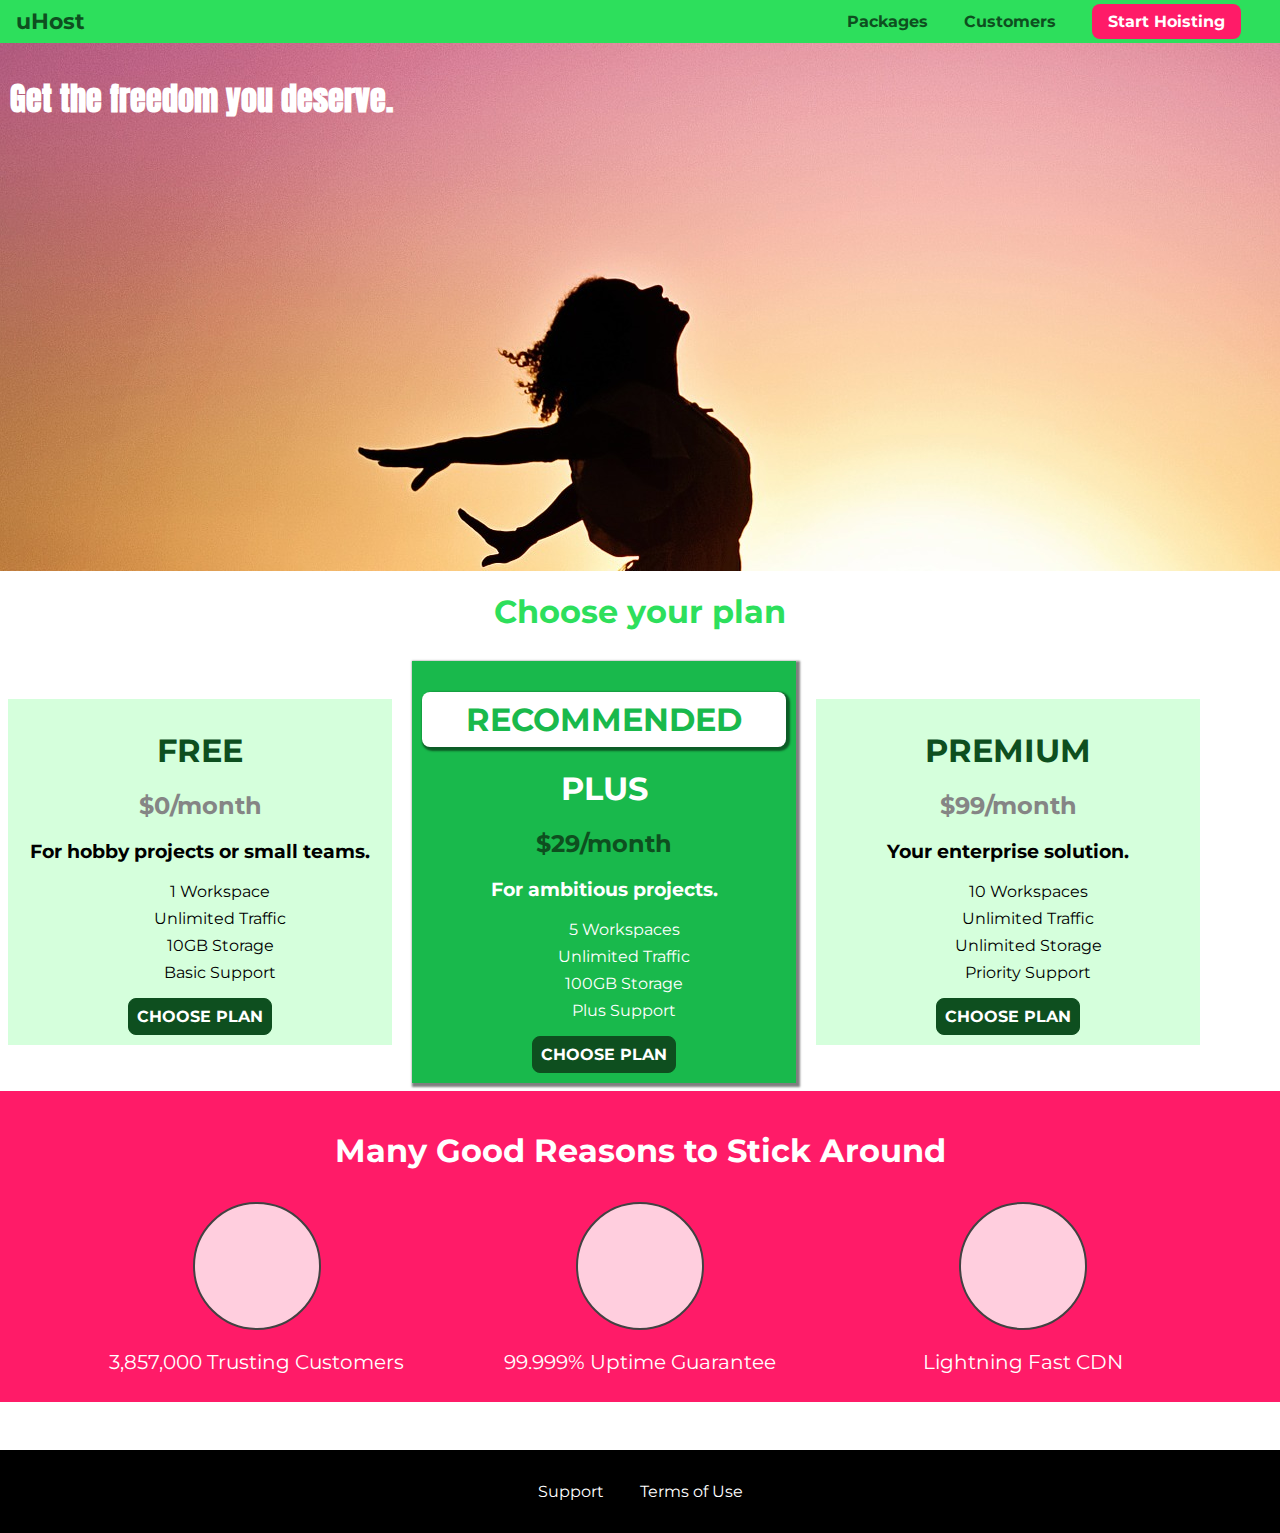
==== CSS/Course-Project/index.html @ 731f85cf "Added footer section to the course project" ====
<!DOCTYPE html>
<html lang="en">

<head>
    <meta charset="UTF-8">
    <meta http-equiv="X-UA-Compatible" content="ie=edge">
    <title>uHost</title>
    <link rel="shortcut icon" href="favicon.png">
    <link rel="stylesheet" href="https://fonts.googleapis.com/css?family=Anton&display=swap">
    <link href="https://fonts.googleapis.com/css?family=Montserrat&display=swap" rel="stylesheet">
    <link rel="stylesheet" href="main.css">
</head>

<body>
    <header class="main-header">
        <div>
            <a href="index.html" class="main-header__brand">
                uHost
            </a>
        </div>
        <nav class="main-nav">
            <ul class="main-nav__items">
                <li class="main-nav__item">
                    <a href="packages/index.html">Packages</a>
                </li>
                <li class="main-nav__item"> 
                    <a href="customers/index.html">Customers</a>
                </li>
                <li class="main-nav__item main-nav__item--cta">
                    <a href="start-hositing/index.html">Start Hoisting</a>
                </li>
            </ul>
        </nav>
    </header>
    <main>
        <section id="product-overview">
            <h1>Get the freedom you deserve.</h1>
        </section>
        <section id="plans">
            <h1 class="section-title">Choose your plan</h1>
            <div>
                <article class="plan">
                    <h1 class="plan__title">FREE</h1>
                    <h2 class="plan__price">$0/month</h2>
                    <h3>For hobby projects or small teams.</h3>
                    <ul class="plan__features">
                        <li class="plan__feature">1 Workspace</li>
                        <li class="plan__feature">Unlimited Traffic</li>
                        <li class="plan__feature">10GB Storage</li>
                        <li class="plan__feature">Basic Support</li>
                    </ul>
                    <div>
                        <button class="button">CHOOSE PLAN</button>
                    </div>
                </article>
                <article class="plan plan--highlighed">
                    <h1 class="plan--annotation">RECOMMENDED</h1>
                    <h1 class="plan__title">PLUS</h1>
                    <h2 class="plan__price">$29/month</h2>
                    <h3>For ambitious projects.</h3>
                    <ul class="plan__features">
                        <li class="plan__feature">5 Workspaces</li>
                        <li class="plan__feature">Unlimited Traffic</li>
                        <li class="plan__feature">100GB Storage</li>
                        <li class="plan__feature">Plus Support</li>
                    </ul>
                    <div>
                        <button class="button">CHOOSE PLAN</button>
                    </div>
                </article>
                <article class="plan">
                    <h1 class="plan__title">PREMIUM</h1>
                    <h2 class="plan__price">$99/month</h2>
                    <h3>Your enterprise solution.</h3>
                    <ul class="plan__features">
                        <li class="plan__feature">10 Workspaces</li>
                        <li class="plan__feature">Unlimited Traffic</li>
                        <li class="plan__feature">Unlimited Storage</li>
                        <li class="plan__feature">Priority Support</li>
                    </ul>
                    <div>
                        <button class="button">CHOOSE PLAN</button>
                    </div>
                </article>
            </div>
        </section>
        <section id="key-features">
            <h1 class="section-title">Many Good Reasons to Stick Around</h1>
            <ul class="key-feature__list">
                <li class="key-feature">
                    <div class="key-feature__image">

                    </div>
                    <p class="key-feature__description">3,857,000 Trusting Customers</p>
                </li>
                <li class="key-feature">
                    <div class="key-feature__image">

                    </div>
                    <p class="key-feature__description">99.999% Uptime Guarantee</p>
                </li>
                <li class="key-feature">
                    <div class="key-feature__image">

                    </div>
                    <p class="key-feature__description">Lightning Fast CDN</p>
                </li>
            </ul>
        </section>
    </main>
    <footer class="main-footer">
        <nav>
            <ul class="main-footer__links">
                <li class="main-footer__link">
                    <a href="#">Support</a>
                </li>
                <li class="main-footer__link">
                    <a href="#">Terms of Use</a>
                </li>
            </ul>
        </nav>
    </footer>
</body>

</html>
---- CSS/Course-Project/main.css ----
* {

    box-sizing: border-box;
}
body{
    font-family: 'Montserrat', sans-serif;
    margin: 0px;
}

#product-overview{
    background: url("freedom.jpg");
    width: 100%;
    height: 528px;
    padding: 10px;
}

.section-title{
    color: #2ddf5c;
    text-align: center;
}
#product-overview h1{
    color: white;
    font-family: 'Anton', sans-serif;
}

.plan{
    background: #d5ffdc;
    text-align: center;
    padding: 10px;
    margin: 8px;
    display: inline-block;
    width: 30%;
    vertical-align: middle;
   
}

.plan--highlighed{
    background-color: #19b94c;
    color: white;
    box-shadow: 2px 2px 2px 2px rgba(0, 0, 0, 0.5);
}

.plan--annotation{
    background: white;
    color: #19b94c;
    padding: 8px;
    box-shadow: 2px 2px 2px 2px rgba(0, 0, 0, 0.5);
    border-radius: 8px;
}

.plan__title{
    color: #0e4f1f
}

.plan__price{
    color: #858585;
}

.plan--highlighed .plan__title{
    color: white;
}

.plan--highlighed .plan__price{
    color: #0e4f1f;
}
.plan__features{
    list-style: none;
}

.plan__feature{
    margin: 8px 0px;
}

.button{
    color: white;
    background: #0e4f1f;
    font: inherit;
    border: 1.5px #0e4f1f solid;
    padding: 8px;
    border-radius: 8px;
    font-weight: bold;
    cursor: pointer; 
}

.button:hover,
.button:active{
    color: #0e4f1f;
    background: white;
}

.button:focus{
    outline: none;
}

#key-features{
    background-color: #ff1b68;
    padding: 8px;
}

#key-features .section-title{
    color: white;
    margin: 32px;
}
.key-feature__list{
    list-style: none;
    margin: 0;
    padding: 0;
    text-align: center;
}

.key-feature{
    display: inline-block;
    width: 30%;
    vertical-align: top;
}

.key-feature__image{
    background: #ffcede;
    width: 128px;
    border: 2px solid #424242;
    border-radius: 50%;
    height: 128px;
    margin: auto;
}

.key-feature__description{
    color: white;
    font-size: bold; 
    font-size: 20px;
}


.main-header{
    width: 100%;
    background: #2ddf5c;
    padding: 8px 16px;
}
.main-nav__item{
    display: inline-block;
    margin: 0 16px;
}

.main-nav__items{
    margin: 0px;
    padding: 0px;
    list-style: none;
}

.main-nav{
    display: inline-block;
    text-align: right;
    width: calc(100% - 80px);
    vertical-align: middle;
}

.main-header > div{
    display: inline-block;
    vertical-align: middle;
}

.main-header__brand{
    color: #0e4f1f;
    text-decoration: none;
    font-weight: bold;
    font-size: 22px;
}

.main-nav__item a{
    color: #0e4f1f;
    text-decoration: none;
    font-weight: bold;
    padding: 5px 0px;

}

.main-nav__item a:hover,
.main-nav__item a:active{
    color: white;
    border-bottom: 5px solid white;
}

.main-nav__item--cta a{
    color: white;
    background: #ff1b68;
    padding: 8px 16px;
    border-radius: 8px;
}

.main-nav__item--cta a:hover,
.main-nav__item--cta a:active{
    color: #ff1b68;
    background-color: white;
    border: none;
}

.main-footer{
    background: black;
    padding: 32px;
    margin-top: 48px;
}

.main-footer__links{
    margin: 0;
    padding: 0;
    text-align: center;
}

.main-footer__link{
    display: inline-block;
    margin: 0 16px;
    text-decoration: none;
}

.main-footer__link a{
    color: white;
    text-decoration: none;
}

.main-footer__link a:hover,
.main-footer__link a:active{
    color: #ccc;
    cursor: pointer;
}
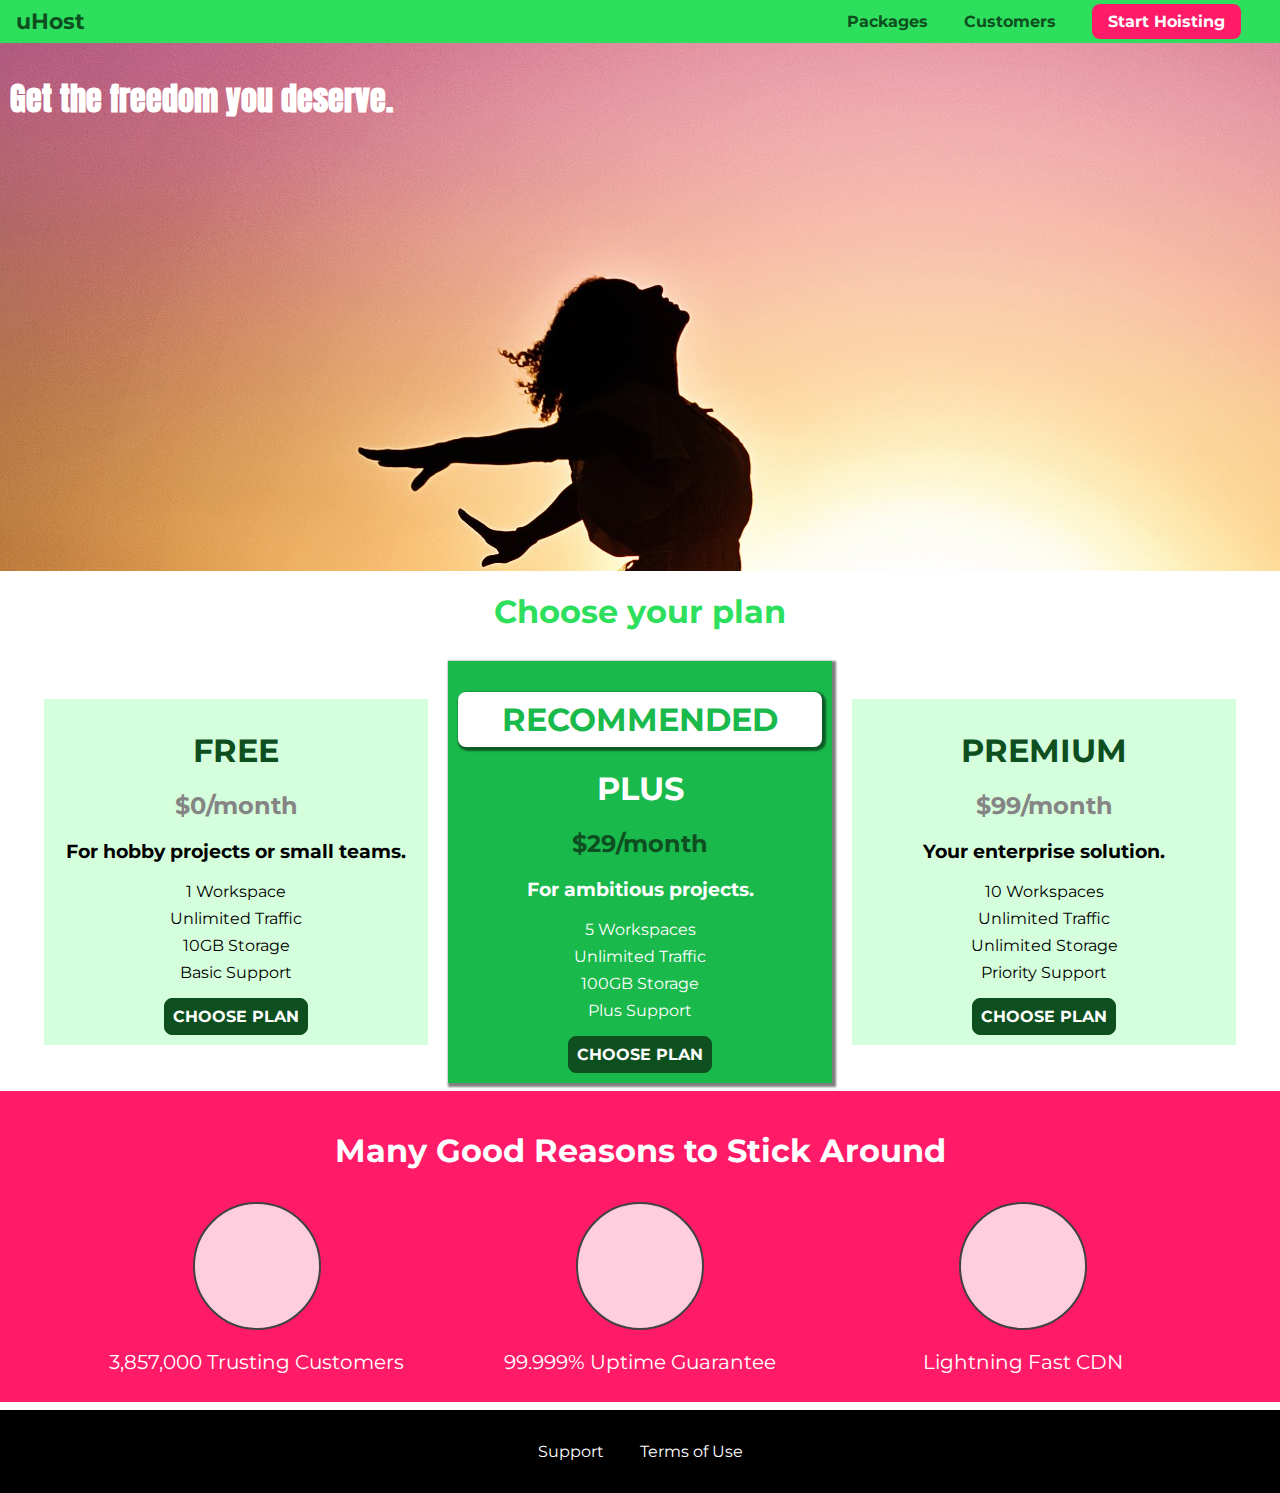
==== commit b4473183: "Added the Package Page" ====
--- a/CSS/Course-Project/index.html
+++ b/CSS/Course-Project/index.html
@@ -8,6 +8,7 @@
     <link rel="shortcut icon" href="favicon.png">
     <link rel="stylesheet" href="https://fonts.googleapis.com/css?family=Anton&display=swap">
     <link href="https://fonts.googleapis.com/css?family=Montserrat&display=swap" rel="stylesheet">
+    <link rel="stylesheet" href="shared.css">
     <link rel="stylesheet" href="main.css">
 </head>
 
@@ -38,7 +39,7 @@
         </section>
         <section id="plans">
             <h1 class="section-title">Choose your plan</h1>
-            <div>
+            <div class="plan__lists">
                 <article class="plan">
                     <h1 class="plan__title">FREE</h1>
                     <h2 class="plan__price">$0/month</h2>
--- a/CSS/Course-Project/shared.css
+++ b/CSS/Course-Project/shared.css
@@ -0,0 +1,121 @@
+* {
+
+    box-sizing: border-box;
+}
+body{
+    font-family: 'Montserrat', sans-serif;
+    margin: 0px;
+}
+
+.main-header{
+    width: 100%;
+    background: #2ddf5c;
+    padding: 8px 16px;
+}
+.main-nav__item{
+    display: inline-block;
+    margin: 0 16px;
+}
+
+.main-nav__items{
+    margin: 0px;
+    padding: 0px;
+    list-style: none;
+}
+
+.main-nav{
+    display: inline-block;
+    text-align: right;
+    width: calc(100% - 80px);
+    vertical-align: middle;
+}
+
+.main-header > div{
+    display: inline-block;
+    vertical-align: middle;
+}
+
+.main-header__brand{
+    color: #0e4f1f;
+    text-decoration: none;
+    font-weight: bold;
+    font-size: 22px;
+}
+
+.main-nav__item a{
+    color: #0e4f1f;
+    text-decoration: none;
+    font-weight: bold;
+    padding: 5px 0px;
+
+}
+
+.main-nav__item a:hover,
+.main-nav__item a:active{
+    color: white;
+    border-bottom: 5px solid white;
+}
+
+.main-nav__item--cta a{
+    color: white;
+    background: #ff1b68;
+    padding: 8px 16px;
+    border-radius: 8px;
+}
+
+.main-nav__item--cta a:hover,
+.main-nav__item--cta a:active{
+    color: #ff1b68;
+    background-color: white;
+    border: none;
+}
+
+.main-footer{
+    background: black;
+    padding: 32px;
+    margin-top: 8px;
+}
+
+.main-footer__links{
+    margin: 0;
+    padding: 0;
+    text-align: center;
+}
+
+.main-footer__link{
+    display: inline-block;
+    margin: 0 16px;
+    text-decoration: none;
+}
+
+.main-footer__link a{
+    color: white;
+    text-decoration: none;
+}
+
+.main-footer__link a:hover,
+.main-footer__link a:active{
+    color: #ccc;
+    cursor: pointer;
+}
+
+.button{
+    color: white;
+    background: #0e4f1f;
+    font: inherit;
+    border: 1.5px #0e4f1f solid;
+    padding: 8px;
+    border-radius: 8px;
+    font-weight: bold;
+    cursor: pointer; 
+}
+
+.button:hover,
+.button:active{
+    color: #0e4f1f;
+    background: white;
+}
+
+.button:focus{
+    outline: none;
+}--- a/CSS/Course-Project/main.css
+++ b/CSS/Course-Project/main.css
@@ -1,12 +1,3 @@
-* {
-
-    box-sizing: border-box;
-}
-body{
-    font-family: 'Montserrat', sans-serif;
-    margin: 0px;
-}
-
 #product-overview{
     background: url("freedom.jpg");
     width: 100%;
@@ -21,6 +12,11 @@
 #product-overview h1{
     color: white;
     font-family: 'Anton', sans-serif;
+}
+
+.plan__lists{
+ 
+    text-align: center;
 }
 
 .plan{
@@ -65,31 +61,12 @@
 }
 .plan__features{
     list-style: none;
+    padding-left: 0;
 }
 
 .plan__feature{
     margin: 8px 0px;
-}
-
-.button{
-    color: white;
-    background: #0e4f1f;
-    font: inherit;
-    border: 1.5px #0e4f1f solid;
-    padding: 8px;
-    border-radius: 8px;
-    font-weight: bold;
-    cursor: pointer; 
-}
-
-.button:hover,
-.button:active{
-    color: #0e4f1f;
-    background: white;
-}
-
-.button:focus{
-    outline: none;
+    text-align: center;
 }
 
 #key-features{
@@ -130,96 +107,4 @@
 }
 
 
-.main-header{
-    width: 100%;
-    background: #2ddf5c;
-    padding: 8px 16px;
-}
-.main-nav__item{
-    display: inline-block;
-    margin: 0 16px;
-}
-
-.main-nav__items{
-    margin: 0px;
-    padding: 0px;
-    list-style: none;
-}
-
-.main-nav{
-    display: inline-block;
-    text-align: right;
-    width: calc(100% - 80px);
-    vertical-align: middle;
-}
-
-.main-header > div{
-    display: inline-block;
-    vertical-align: middle;
-}
-
-.main-header__brand{
-    color: #0e4f1f;
-    text-decoration: none;
-    font-weight: bold;
-    font-size: 22px;
-}
-
-.main-nav__item a{
-    color: #0e4f1f;
-    text-decoration: none;
-    font-weight: bold;
-    padding: 5px 0px;
-
-}
-
-.main-nav__item a:hover,
-.main-nav__item a:active{
-    color: white;
-    border-bottom: 5px solid white;
-}
-
-.main-nav__item--cta a{
-    color: white;
-    background: #ff1b68;
-    padding: 8px 16px;
-    border-radius: 8px;
-}
-
-.main-nav__item--cta a:hover,
-.main-nav__item--cta a:active{
-    color: #ff1b68;
-    background-color: white;
-    border: none;
-}
-
-.main-footer{
-    background: black;
-    padding: 32px;
-    margin-top: 48px;
-}
-
-.main-footer__links{
-    margin: 0;
-    padding: 0;
-    text-align: center;
-}
-
-.main-footer__link{
-    display: inline-block;
-    margin: 0 16px;
-    text-decoration: none;
-}
-
-.main-footer__link a{
-    color: white;
-    text-decoration: none;
-}
-
-.main-footer__link a:hover,
-.main-footer__link a:active{
-    color: #ccc;
-    cursor: pointer;
-}
-
  
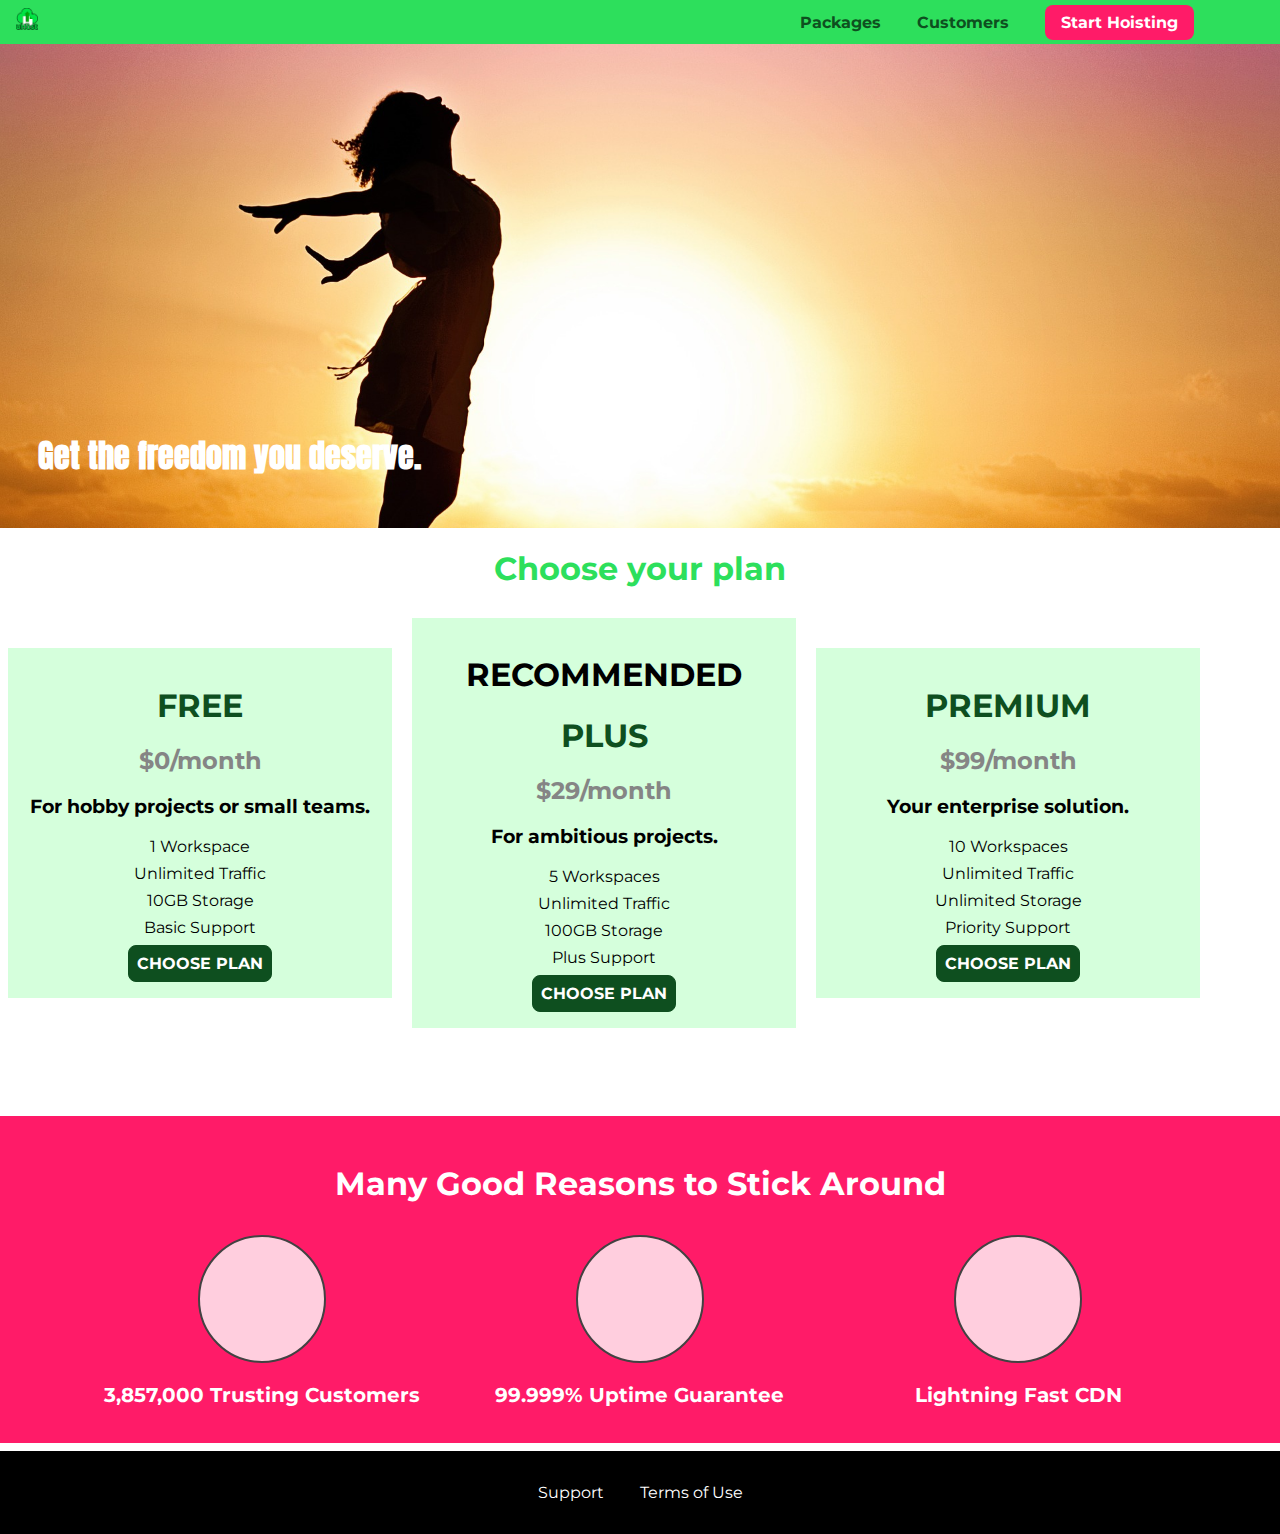
==== commit c1dbce97: "Added customer page" ====
--- a/CSS/Course-Project/index.html
+++ b/CSS/Course-Project/index.html
@@ -16,7 +16,7 @@
     <header class="main-header">
         <div>
             <a href="index.html" class="main-header__brand">
-                uHost
+                <img src="images/uhost-icon.png" alt="Uhost logo">
             </a>
         </div>
         <nav class="main-nav">
--- a/CSS/Course-Project/shared.css
+++ b/CSS/Course-Project/shared.css
@@ -9,6 +9,9 @@
 
 .main-header{
     width: 100%;
+    position: fixed;
+    top: 0px;
+    z-index: 1;
     background: #2ddf5c;
     padding: 8px 16px;
 }
@@ -40,6 +43,11 @@
     text-decoration: none;
     font-weight: bold;
     font-size: 22px;
+    display: inline-block;
+}
+
+.main-header__brand img{
+    height:22px
 }
 
 .main-nav__item a{
--- a/CSS/Course-Project/main.css
+++ b/CSS/Course-Project/main.css
@@ -1,110 +1,119 @@
 #product-overview{
-    background: url("freedom.jpg");
+    background-image: url("images/freedom.jpg");
+    background-size: cover;
+    background-position: left 20% ;
+    background-repeat: no-repeat;
     width: 100%;
     height: 528px;
     padding: 10px;
+    position: relative;
 }
 
-.section-title{
+.section-title {
     color: #2ddf5c;
     text-align: center;
 }
-#product-overview h1{
+
+#product-overview h1 {
     color: white;
     font-family: 'Anton', sans-serif;
+    position: absolute;
+    bottom: 5%;
+    left: 3%;
 }
 
-.plan__lists{
- 
+.plan__list {
+    width: 80%;
+    margin: auto;
     text-align: center;
 }
 
-.plan{
+.plan {
     background: #d5ffdc;
     text-align: center;
-    padding: 10px;
+    padding: 16px;
     margin: 8px;
     display: inline-block;
     width: 30%;
     vertical-align: middle;
-   
 }
 
-.plan--highlighed{
-    background-color: #19b94c;
+.plan--highlighted {
+    background: #19b84c;
     color: white;
     box-shadow: 2px 2px 2px 2px rgba(0, 0, 0, 0.5);
 }
 
-.plan--annotation{
+.plan__annotation {
     background: white;
-    color: #19b94c;
+    color: #19b84c;
     padding: 8px;
     box-shadow: 2px 2px 2px 2px rgba(0, 0, 0, 0.5);
     border-radius: 8px;
 }
 
-.plan__title{
-    color: #0e4f1f
+.plan__title {
+    color: #0e4f1f;
 }
 
-.plan__price{
+.plan__price {
     color: #858585;
 }
 
-.plan--highlighed .plan__title{
+.plan--highlighted .plan__title {
     color: white;
 }
 
-.plan--highlighed .plan__price{
+.plan--highlighted .plan__price {
     color: #0e4f1f;
 }
-.plan__features{
+
+.plan__features {
     list-style: none;
-    padding-left: 0;
+    margin: 0;
+    padding: 0;
 }
 
-.plan__feature{
-    margin: 8px 0px;
-    text-align: center;
+.plan__feature {
+    margin: 8px 0;
 }
 
-#key-features{
-    background-color: #ff1b68;
-    padding: 8px;
+#key-features {
+    background: #ff1b68;
+    margin-top: 80px;
+    padding: 16px;
 }
 
-#key-features .section-title{
+#key-features .section-title {
     color: white;
     margin: 32px;
 }
-.key-feature__list{
+
+.key-feature__list {
     list-style: none;
     margin: 0;
     padding: 0;
     text-align: center;
 }
 
-.key-feature{
+.key-feature {
     display: inline-block;
     width: 30%;
     vertical-align: top;
 }
 
-.key-feature__image{
+.key-feature__image {
     background: #ffcede;
     width: 128px;
+    height: 128px;
     border: 2px solid #424242;
     border-radius: 50%;
-    height: 128px;
     margin: auto;
 }
 
-.key-feature__description{
+.key-feature__description {
+    text-align: center;
+    font-weight: bold;
     color: white;
-    font-size: bold; 
     font-size: 20px;
-}
-
-
- 
+}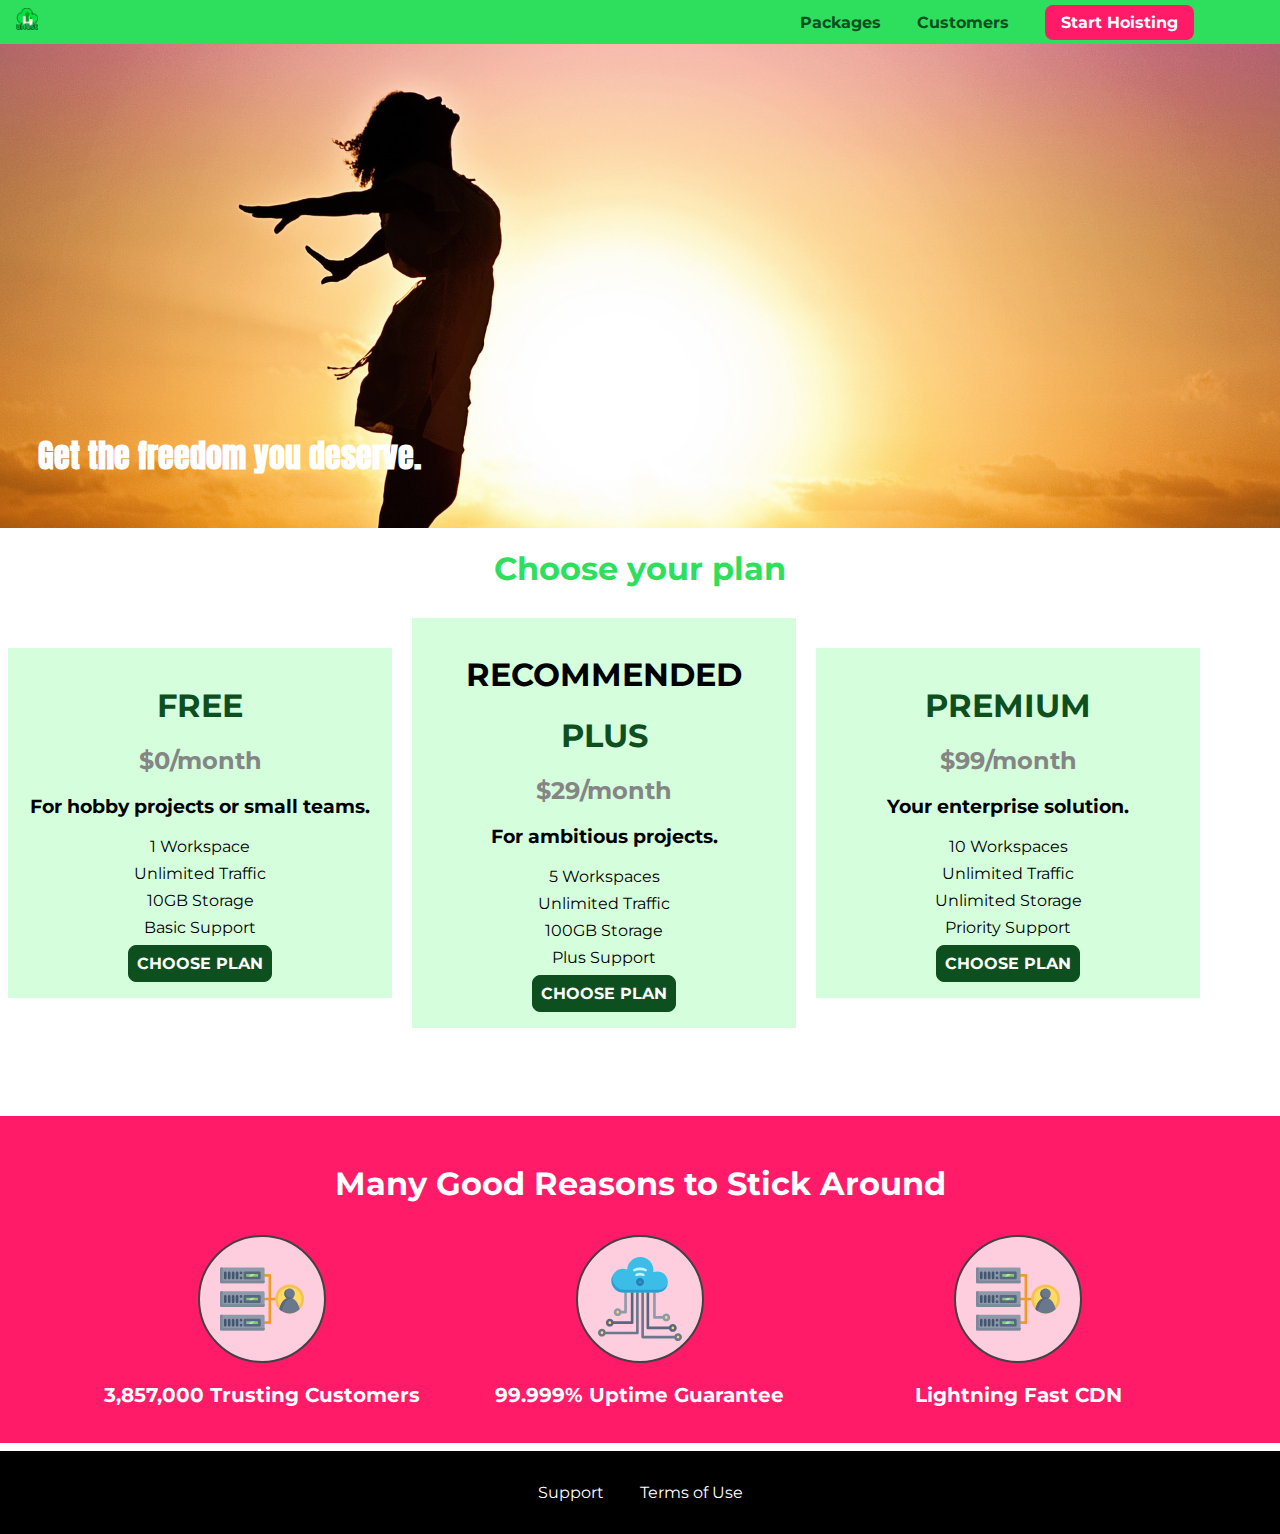
==== commit 22c2b72d: "Added SVG" ====
--- a/CSS/Course-Project/index.html
+++ b/CSS/Course-Project/index.html
@@ -90,19 +90,231 @@
             <ul class="key-feature__list">
                 <li class="key-feature">
                     <div class="key-feature__image">
-
+                        <svg viewBox="0 0 512 512">
+                            <path style="fill:#F09B24;" d="M344,248h-32V112c0-4.418-3.582-8-8-8h-40c-4.418,0-8,3.582-8,8s3.582,8,8,8h32v128h-32  c-4.418,0-8,3.582-8,8s3.582,8,8,8h32v128h-32c-4.418,0-8,3.582-8,8s3.582,8,8,8h40c4.418,0,8-3.582,8-8V264h32c4.418,0,8-3.582,8-8  S348.418,248,344,248z"
+                            />
+                            <path style="fill:#8E9AA9;" d="M264,64H8c-4.418,0-8,3.582-8,8v80c0,4.418,3.582,8,8,8h256c4.418,0,8-3.582,8-8V72  C272,67.582,268.418,64,264,64z"
+                            />
+                            <path style="fill:#7C899B;" d="M24,144c-4.418,0-8-3.582-8-8V64H8c-4.418,0-8,3.582-8,8v80c0,4.418,3.582,8,8,8h256  c4.418,0,8-3.582,8-8v-8H24z"
+                            />
+                            <rect x="152" y="96" style="fill:#B8E3A8;" width="88" height="32" />
+                            <g>
+                                <polygon style="fill:#7EC97D;" points="152,96 152,128 166,128 198,96  " />
+                                <polygon style="fill:#7EC97D;" points="220,96 188,128 240,128 240,96  " />
+                            </g>
+                            <path style="fill:#56677E;" d="M240,136h-88c-4.418,0-8-3.582-8-8V96c0-4.418,3.582-8,8-8h88c4.418,0,8,3.582,8,8v32  C248,132.418,244.418,136,240,136z M160,120h72v-16h-72V120z"
+                            />
+                            <g>
+                                <path style="fill:#435670;" d="M32,136c-4.418,0-8-3.582-8-8V96c0-4.418,3.582-8,8-8s8,3.582,8,8v32C40,132.418,36.418,136,32,136z   "
+                                />
+                                <path style="fill:#435670;" d="M56,136c-4.418,0-8-3.582-8-8V96c0-4.418,3.582-8,8-8s8,3.582,8,8v32C64,132.418,60.418,136,56,136z   "
+                                />
+                                <path style="fill:#435670;" d="M80,136c-4.418,0-8-3.582-8-8V96c0-4.418,3.582-8,8-8s8,3.582,8,8v32C88,132.418,84.418,136,80,136z   "
+                                />
+                                <path style="fill:#435670;" d="M104,136c-4.418,0-8-3.582-8-8V96c0-4.418,3.582-8,8-8s8,3.582,8,8v32   C112,132.418,108.418,136,104,136z"
+                                />
+                                <path style="fill:#435670;" d="M128,105c-4.418,0-8-3.582-8-8v-1c0-4.418,3.582-8,8-8s8,3.582,8,8v1   C136,101.418,132.418,105,128,105z"
+                                />
+                                <path style="fill:#435670;" d="M128,136c-4.418,0-8-3.582-8-8v-1c0-4.418,3.582-8,8-8s8,3.582,8,8v1   C136,132.418,132.418,136,128,136z"
+                                />
+                            </g>
+                            <path style="fill:#8E9AA9;" d="M264,208H8c-4.418,0-8,3.582-8,8v80c0,4.418,3.582,8,8,8h256c4.418,0,8-3.582,8-8v-80  C272,211.582,268.418,208,264,208z"
+                            />
+                            <path style="fill:#7C899B;" d="M24,288c-4.418,0-8-3.582-8-8v-72H8c-4.418,0-8,3.582-8,8v80c0,4.418,3.582,8,8,8h256  c4.418,0,8-3.582,8-8v-8H24z"
+                            />
+                            <rect x="152" y="240" style="fill:#B8E3A8;" width="88" height="32" />
+                            <g>
+                                <polygon style="fill:#7EC97D;" points="152,240 152,272 166,272 198,240  " />
+                                <polygon style="fill:#7EC97D;" points="220,240 188,272 240,272 240,240  " />
+                            </g>
+                            <path style="fill:#56677E;" d="M240,280h-88c-4.418,0-8-3.582-8-8v-32c0-4.418,3.582-8,8-8h88c4.418,0,8,3.582,8,8v32  C248,276.418,244.418,280,240,280z M160,264h72v-16h-72V264z"
+                            />
+                            <g>
+                                <path style="fill:#435670;" d="M32,280c-4.418,0-8-3.582-8-8v-32c0-4.418,3.582-8,8-8s8,3.582,8,8v32C40,276.418,36.418,280,32,280   z"
+                                />
+                                <path style="fill:#435670;" d="M56,280c-4.418,0-8-3.582-8-8v-32c0-4.418,3.582-8,8-8s8,3.582,8,8v32C64,276.418,60.418,280,56,280   z"
+                                />
+                                <path style="fill:#435670;" d="M80,280c-4.418,0-8-3.582-8-8v-32c0-4.418,3.582-8,8-8s8,3.582,8,8v32C88,276.418,84.418,280,80,280   z"
+                                />
+                                <path style="fill:#435670;" d="M104,280c-4.418,0-8-3.582-8-8v-32c0-4.418,3.582-8,8-8s8,3.582,8,8v32   C112,276.418,108.418,280,104,280z"
+                                />
+                                <path style="fill:#435670;" d="M128,249c-4.418,0-8-3.582-8-8v-1c0-4.418,3.582-8,8-8s8,3.582,8,8v1   C136,245.418,132.418,249,128,249z"
+                                />
+                                <path style="fill:#435670;" d="M128,280c-4.418,0-8-3.582-8-8v-1c0-4.418,3.582-8,8-8s8,3.582,8,8v1   C136,276.418,132.418,280,128,280z"
+                                />
+                            </g>
+                            <path style="fill:#8E9AA9;" d="M264,352H8c-4.418,0-8,3.582-8,8v80c0,4.418,3.582,8,8,8h256c4.418,0,8-3.582,8-8v-80  C272,355.582,268.418,352,264,352z"
+                            />
+                            <path style="fill:#7C899B;" d="M24,432c-4.418,0-8-3.582-8-8v-72H8c-4.418,0-8,3.582-8,8v80c0,4.418,3.582,8,8,8h256  c4.418,0,8-3.582,8-8v-8H24z"
+                            />
+                            <rect x="152" y="384" style="fill:#B8E3A8;" width="88" height="32" />
+                            <g>
+                                <polygon style="fill:#7EC97D;" points="152,384 152,416 166,416 198,384  " />
+                                <polygon style="fill:#7EC97D;" points="220,384 188,416 240,416 240,384  " />
+                            </g>
+                            <path style="fill:#56677E;" d="M240,424h-88c-4.418,0-8-3.582-8-8v-32c0-4.418,3.582-8,8-8h88c4.418,0,8,3.582,8,8v32  C248,420.418,244.418,424,240,424z M160,408h72v-16h-72V408z"
+                            />
+                            <g>
+                                <path style="fill:#435670;" d="M32,424c-4.418,0-8-3.582-8-8v-32c0-4.418,3.582-8,8-8s8,3.582,8,8v32C40,420.418,36.418,424,32,424   z"
+                                />
+                                <path style="fill:#435670;" d="M56,424c-4.418,0-8-3.582-8-8v-32c0-4.418,3.582-8,8-8s8,3.582,8,8v32C64,420.418,60.418,424,56,424   z"
+                                />
+                                <path style="fill:#435670;" d="M80,424c-4.418,0-8-3.582-8-8v-32c0-4.418,3.582-8,8-8s8,3.582,8,8v32C88,420.418,84.418,424,80,424   z"
+                                />
+                                <path style="fill:#435670;" d="M104,424c-4.418,0-8-3.582-8-8v-32c0-4.418,3.582-8,8-8s8,3.582,8,8v32   C112,420.418,108.418,424,104,424z"
+                                />
+                                <path style="fill:#435670;" d="M128,393c-4.418,0-8-3.582-8-8v-1c0-4.418,3.582-8,8-8s8,3.582,8,8v1   C136,389.418,132.418,393,128,393z"
+                                />
+                                <path style="fill:#435670;" d="M128,424c-4.418,0-8-3.582-8-8v-1c0-4.418,3.582-8,8-8s8,3.582,8,8v1   C136,420.418,132.418,424,128,424z"
+                                />
+                            </g>
+                            <path style="fill:#F7C14D;" d="M424,168c-48.523,0-88,39.477-88,88s39.477,88,88,88s88-39.477,88-88S472.523,168,424,168z" />
+                            <path style="fill:#FFDB66;" d="M424,184c-39.701,0-72,32.299-72,72s32.299,72,72,72s72-32.299,72-72S463.701,184,424,184z" />
+                            <path style="fill:#69788D;" d="M484.893,314.16C476.393,274.588,451.922,248,424,248s-52.393,26.588-60.893,66.16  c-0.605,2.82,0.354,5.749,2.511,7.664C381.731,336.124,402.465,344,424,344s42.269-7.876,58.381-22.176  C484.539,319.909,485.498,316.98,484.893,314.16z"
+                            />
+                            <path style="fill:#56677E;" d="M434.053,249.171C430.768,248.403,427.411,248,424,248c-27.922,0-52.393,26.588-60.893,66.16  c-0.605,2.82,0.354,5.749,2.511,7.664c3.383,3.002,6.979,5.703,10.734,8.125C384.904,286.243,407.373,255.378,434.053,249.171z"
+                            />
+                            <path style="fill:#69788D;" d="M424,192c-17.645,0-32,14.355-32,32s14.355,32,32,32s32-14.355,32-32S441.645,192,424,192z" />
+                            <path style="fill:#56677E;" d="M432,248c-17.645,0-32-14.355-32-32c0-6.783,2.128-13.076,5.742-18.258  C397.444,203.53,392,213.138,392,224c0,17.645,14.355,32,32,32c10.862,0,20.471-5.444,26.258-13.742  C445.076,245.872,438.783,248,432,248z"
+                            />
+
+                        </svg>
+  
                     </div>
                     <p class="key-feature__description">3,857,000 Trusting Customers</p>
                 </li>
                 <li class="key-feature">
                     <div class="key-feature__image">
-
+                        <svg viewBox="0 0 512 512">
+                            <path style="fill:#8E9AA9;" d="M168,200c-4.418,0-8,3.582-8,8v120h-17.376c-3.302-9.311-12.194-16-22.624-16  c-13.234,0-24,10.767-24,24s10.766,24,24,24c10.429,0,19.321-6.689,22.624-16H168c4.418,0,8-3.582,8-8V208  C176,203.582,172.418,200,168,200z"
+                            />
+                            <path style="fill:#FFDB66;" d="M120,328c-4.411,0-8,3.589-8,8s3.589,8,8,8s8-3.589,8-8S124.411,328,120,328z" />
+                            <path style="fill:#56677E;" d="M208,200c-4.418,0-8,3.582-8,8v184H94.624C91.322,382.689,82.43,376,72,376  c-13.234,0-24,10.767-24,24s10.766,24,24,24c10.429,0,19.321-6.689,22.624-16H208c4.418,0,8-3.582,8-8V208  C216,203.582,212.418,200,208,200z"
+                            />
+                            <path style="fill:#FFDB66;" d="M72,392c-4.411,0-8,3.589-8,8s3.589,8,8,8s8-3.589,8-8S76.411,392,72,392z" />
+                            <path style="fill:#69788D;" d="M240,208c-4.418,0-8,3.582-8,8v239H47.24c-2.671-10.34-12.078-18-23.24-18c-13.234,0-24,10.767-24,24  s10.766,24,24,24c9.666,0,18.009-5.747,21.809-14H240c4.418,0,8-3.582,8-8V216C248,211.582,244.418,208,240,208z"
+                            />
+                            <path style="fill:#FFDB66;" d="M24,453c-4.411,0-8,3.589-8,8s3.589,8,8,8s8-3.589,8-8S28.411,453,24,453z" />
+                            <path style="fill:#69788D;" d="M488,464c-10.429,0-19.321,6.689-22.624,16H280V208c0-4.418-3.582-8-8-8s-8,3.582-8,8v280  c0,4.418,3.582,8,8,8h193.376c3.302,9.311,12.194,16,22.624,16c13.234,0,24-10.767,24-24S501.234,464,488,464z"
+                            />
+                            <path style="fill:#FFDB66;" d="M488,480c-4.411,0-8,3.589-8,8s3.589,8,8,8s8-3.589,8-8S492.411,480,488,480z" />
+                            <path style="fill:#56677E;" d="M456,408c-10.429,0-19.321,6.689-22.624,16H312V208c0-4.418-3.582-8-8-8s-8,3.582-8,8v224  c0,4.418,3.582,8,8,8h129.376c3.302,9.311,12.194,16,22.624,16c13.234,0,24-10.767,24-24S469.234,408,456,408z"
+                            />
+                            <path style="fill:#FFDB66;" d="M456,424c-4.411,0-8,3.589-8,8s3.589,8,8,8s8-3.589,8-8S460.411,424,456,424z" />
+                            <path style="fill:#8E9AA9;" d="M416,344c-10.429,0-19.321,6.689-22.624,16H352V208c0-4.418-3.582-8-8-8s-8,3.582-8,8v160  c0,4.418,3.582,8,8,8h49.376c3.302,9.311,12.194,16,22.624,16c13.234,0,24-10.767,24-24S429.234,344,416,344z"
+                            />
+                            <path style="fill:#FFDB66;" d="M416,360c-4.411,0-8,3.589-8,8s3.589,8,8,8s8-3.589,8-8S420.411,360,416,360z" />
+                            <path style="fill:#3CBDE8;" d="M362,88c-8.741,0-17.231,1.751-25.06,5.085C337.646,88.797,338,84.43,338,80  c0-44.112-35.888-80-80-80c-42.823,0-77.895,33.816-79.909,76.149C170.393,73.415,162.244,72,154,72c-39.701,0-72,32.299-72,72  s32.299,72,72,72h208c35.29,0,64-28.71,64-64S397.29,88,362,88z"
+                            />
+                            <path style="fill:#2C9DD4;" d="M368,200H160c-39.701,0-72-32.299-72-72c0-5.863,0.721-11.559,2.05-17.019  C84.918,120.88,82,132.102,82,144c0,39.701,32.299,72,72,72h208c30.389,0,55.88-21.296,62.379-49.743  C413.565,186.327,392.352,200,368,200z"
+                            />
+                            <path style="fill:#2A7DB5;" d="M256,128c-13.234,0-24,10.767-24,24s10.766,24,24,24c13.233,0,24-10.767,24-24S269.233,128,256,128z"
+                            />
+                            <path style="fill:#2C9DD4;" d="M256,144c-4.411,0-8,3.589-8,8s3.589,8,8,8c4.411,0,8-3.589,8-8S260.411,144,256,144z" />
+                            <g>
+                                <path style="fill:#C5F1FA;" d="M221.755,87.695c-2.994,0-5.864-1.688-7.233-4.572c-1.894-3.991-0.194-8.763,3.798-10.657   C230.157,66.849,242.834,64,256,64c13.166,0,25.844,2.849,37.68,8.466c3.992,1.895,5.692,6.666,3.798,10.657   s-6.666,5.692-10.657,3.798C277.144,82.328,266.774,80,256,80c-10.774,0-21.144,2.328-30.821,6.921   C224.072,87.446,222.904,87.695,221.755,87.695z"
+                                />
+                                <path style="fill:#C5F1FA;" d="M276.545,116.618c-1.148,0-2.316-0.249-3.424-0.774C267.745,113.293,261.985,112,256,112   c-5.985,0-11.745,1.293-17.121,3.844c-3.991,1.895-8.763,0.192-10.657-3.798c-1.894-3.992-0.193-8.764,3.798-10.657   C239.557,97.813,247.625,96,256,96c8.376,0,16.444,1.813,23.98,5.389c3.991,1.894,5.692,6.665,3.798,10.657   C282.41,114.93,279.539,116.618,276.545,116.618z"
+                                />
+                            </g>
+
+                        </svg>
+  
                     </div>
                     <p class="key-feature__description">99.999% Uptime Guarantee</p>
                 </li>
                 <li class="key-feature">
                     <div class="key-feature__image">
-
+                        <svg viewBox="0 0 512 512">
+                            <path style="fill:#F09B24;" d="M344,248h-32V112c0-4.418-3.582-8-8-8h-40c-4.418,0-8,3.582-8,8s3.582,8,8,8h32v128h-32  c-4.418,0-8,3.582-8,8s3.582,8,8,8h32v128h-32c-4.418,0-8,3.582-8,8s3.582,8,8,8h40c4.418,0,8-3.582,8-8V264h32c4.418,0,8-3.582,8-8  S348.418,248,344,248z"
+                            />
+                            <path style="fill:#8E9AA9;" d="M264,64H8c-4.418,0-8,3.582-8,8v80c0,4.418,3.582,8,8,8h256c4.418,0,8-3.582,8-8V72  C272,67.582,268.418,64,264,64z"
+                            />
+                            <path style="fill:#7C899B;" d="M24,144c-4.418,0-8-3.582-8-8V64H8c-4.418,0-8,3.582-8,8v80c0,4.418,3.582,8,8,8h256  c4.418,0,8-3.582,8-8v-8H24z"
+                            />
+                            <rect x="152" y="96" style="fill:#B8E3A8;" width="88" height="32" />
+                            <g>
+                                <polygon style="fill:#7EC97D;" points="152,96 152,128 166,128 198,96  " />
+                                <polygon style="fill:#7EC97D;" points="220,96 188,128 240,128 240,96  " />
+                            </g>
+                            <path style="fill:#56677E;" d="M240,136h-88c-4.418,0-8-3.582-8-8V96c0-4.418,3.582-8,8-8h88c4.418,0,8,3.582,8,8v32  C248,132.418,244.418,136,240,136z M160,120h72v-16h-72V120z"
+                            />
+                            <g>
+                                <path style="fill:#435670;" d="M32,136c-4.418,0-8-3.582-8-8V96c0-4.418,3.582-8,8-8s8,3.582,8,8v32C40,132.418,36.418,136,32,136z   "
+                                />
+                                <path style="fill:#435670;" d="M56,136c-4.418,0-8-3.582-8-8V96c0-4.418,3.582-8,8-8s8,3.582,8,8v32C64,132.418,60.418,136,56,136z   "
+                                />
+                                <path style="fill:#435670;" d="M80,136c-4.418,0-8-3.582-8-8V96c0-4.418,3.582-8,8-8s8,3.582,8,8v32C88,132.418,84.418,136,80,136z   "
+                                />
+                                <path style="fill:#435670;" d="M104,136c-4.418,0-8-3.582-8-8V96c0-4.418,3.582-8,8-8s8,3.582,8,8v32   C112,132.418,108.418,136,104,136z"
+                                />
+                                <path style="fill:#435670;" d="M128,105c-4.418,0-8-3.582-8-8v-1c0-4.418,3.582-8,8-8s8,3.582,8,8v1   C136,101.418,132.418,105,128,105z"
+                                />
+                                <path style="fill:#435670;" d="M128,136c-4.418,0-8-3.582-8-8v-1c0-4.418,3.582-8,8-8s8,3.582,8,8v1   C136,132.418,132.418,136,128,136z"
+                                />
+                            </g>
+                            <path style="fill:#8E9AA9;" d="M264,208H8c-4.418,0-8,3.582-8,8v80c0,4.418,3.582,8,8,8h256c4.418,0,8-3.582,8-8v-80  C272,211.582,268.418,208,264,208z"
+                            />
+                            <path style="fill:#7C899B;" d="M24,288c-4.418,0-8-3.582-8-8v-72H8c-4.418,0-8,3.582-8,8v80c0,4.418,3.582,8,8,8h256  c4.418,0,8-3.582,8-8v-8H24z"
+                            />
+                            <rect x="152" y="240" style="fill:#B8E3A8;" width="88" height="32" />
+                            <g>
+                                <polygon style="fill:#7EC97D;" points="152,240 152,272 166,272 198,240  " />
+                                <polygon style="fill:#7EC97D;" points="220,240 188,272 240,272 240,240  " />
+                            </g>
+                            <path style="fill:#56677E;" d="M240,280h-88c-4.418,0-8-3.582-8-8v-32c0-4.418,3.582-8,8-8h88c4.418,0,8,3.582,8,8v32  C248,276.418,244.418,280,240,280z M160,264h72v-16h-72V264z"
+                            />
+                            <g>
+                                <path style="fill:#435670;" d="M32,280c-4.418,0-8-3.582-8-8v-32c0-4.418,3.582-8,8-8s8,3.582,8,8v32C40,276.418,36.418,280,32,280   z"
+                                />
+                                <path style="fill:#435670;" d="M56,280c-4.418,0-8-3.582-8-8v-32c0-4.418,3.582-8,8-8s8,3.582,8,8v32C64,276.418,60.418,280,56,280   z"
+                                />
+                                <path style="fill:#435670;" d="M80,280c-4.418,0-8-3.582-8-8v-32c0-4.418,3.582-8,8-8s8,3.582,8,8v32C88,276.418,84.418,280,80,280   z"
+                                />
+                                <path style="fill:#435670;" d="M104,280c-4.418,0-8-3.582-8-8v-32c0-4.418,3.582-8,8-8s8,3.582,8,8v32   C112,276.418,108.418,280,104,280z"
+                                />
+                                <path style="fill:#435670;" d="M128,249c-4.418,0-8-3.582-8-8v-1c0-4.418,3.582-8,8-8s8,3.582,8,8v1   C136,245.418,132.418,249,128,249z"
+                                />
+                                <path style="fill:#435670;" d="M128,280c-4.418,0-8-3.582-8-8v-1c0-4.418,3.582-8,8-8s8,3.582,8,8v1   C136,276.418,132.418,280,128,280z"
+                                />
+                            </g>
+                            <path style="fill:#8E9AA9;" d="M264,352H8c-4.418,0-8,3.582-8,8v80c0,4.418,3.582,8,8,8h256c4.418,0,8-3.582,8-8v-80  C272,355.582,268.418,352,264,352z"
+                            />
+                            <path style="fill:#7C899B;" d="M24,432c-4.418,0-8-3.582-8-8v-72H8c-4.418,0-8,3.582-8,8v80c0,4.418,3.582,8,8,8h256  c4.418,0,8-3.582,8-8v-8H24z"
+                            />
+                            <rect x="152" y="384" style="fill:#B8E3A8;" width="88" height="32" />
+                            <g>
+                                <polygon style="fill:#7EC97D;" points="152,384 152,416 166,416 198,384  " />
+                                <polygon style="fill:#7EC97D;" points="220,384 188,416 240,416 240,384  " />
+                            </g>
+                            <path style="fill:#56677E;" d="M240,424h-88c-4.418,0-8-3.582-8-8v-32c0-4.418,3.582-8,8-8h88c4.418,0,8,3.582,8,8v32  C248,420.418,244.418,424,240,424z M160,408h72v-16h-72V408z"
+                            />
+                            <g>
+                                <path style="fill:#435670;" d="M32,424c-4.418,0-8-3.582-8-8v-32c0-4.418,3.582-8,8-8s8,3.582,8,8v32C40,420.418,36.418,424,32,424   z"
+                                />
+                                <path style="fill:#435670;" d="M56,424c-4.418,0-8-3.582-8-8v-32c0-4.418,3.582-8,8-8s8,3.582,8,8v32C64,420.418,60.418,424,56,424   z"
+                                />
+                                <path style="fill:#435670;" d="M80,424c-4.418,0-8-3.582-8-8v-32c0-4.418,3.582-8,8-8s8,3.582,8,8v32C88,420.418,84.418,424,80,424   z"
+                                />
+                                <path style="fill:#435670;" d="M104,424c-4.418,0-8-3.582-8-8v-32c0-4.418,3.582-8,8-8s8,3.582,8,8v32   C112,420.418,108.418,424,104,424z"
+                                />
+                                <path style="fill:#435670;" d="M128,393c-4.418,0-8-3.582-8-8v-1c0-4.418,3.582-8,8-8s8,3.582,8,8v1   C136,389.418,132.418,393,128,393z"
+                                />
+                                <path style="fill:#435670;" d="M128,424c-4.418,0-8-3.582-8-8v-1c0-4.418,3.582-8,8-8s8,3.582,8,8v1   C136,420.418,132.418,424,128,424z"
+                                />
+                            </g>
+                            <path style="fill:#F7C14D;" d="M424,168c-48.523,0-88,39.477-88,88s39.477,88,88,88s88-39.477,88-88S472.523,168,424,168z" />
+                            <path style="fill:#FFDB66;" d="M424,184c-39.701,0-72,32.299-72,72s32.299,72,72,72s72-32.299,72-72S463.701,184,424,184z" />
+                            <path style="fill:#69788D;" d="M484.893,314.16C476.393,274.588,451.922,248,424,248s-52.393,26.588-60.893,66.16  c-0.605,2.82,0.354,5.749,2.511,7.664C381.731,336.124,402.465,344,424,344s42.269-7.876,58.381-22.176  C484.539,319.909,485.498,316.98,484.893,314.16z"
+                            />
+                            <path style="fill:#56677E;" d="M434.053,249.171C430.768,248.403,427.411,248,424,248c-27.922,0-52.393,26.588-60.893,66.16  c-0.605,2.82,0.354,5.749,2.511,7.664c3.383,3.002,6.979,5.703,10.734,8.125C384.904,286.243,407.373,255.378,434.053,249.171z"
+                            />
+                            <path style="fill:#69788D;" d="M424,192c-17.645,0-32,14.355-32,32s14.355,32,32,32s32-14.355,32-32S441.645,192,424,192z" />
+                            <path style="fill:#56677E;" d="M432,248c-17.645,0-32-14.355-32-32c0-6.783,2.128-13.076,5.742-18.258  C397.444,203.53,392,213.138,392,224c0,17.645,14.355,32,32,32c10.862,0,20.471-5.444,26.258-13.742  C445.076,245.872,438.783,248,432,248z"
+                            />
+
+                        </svg>
+  
                     </div>
                     <p class="key-feature__description">Lightning Fast CDN</p>
                 </li>
--- a/CSS/Course-Project/main.css
+++ b/CSS/Course-Project/main.css
@@ -109,6 +109,7 @@
     border: 2px solid #424242;
     border-radius: 50%;
     margin: auto;
+    padding: 20px;
 }
 
 .key-feature__description {
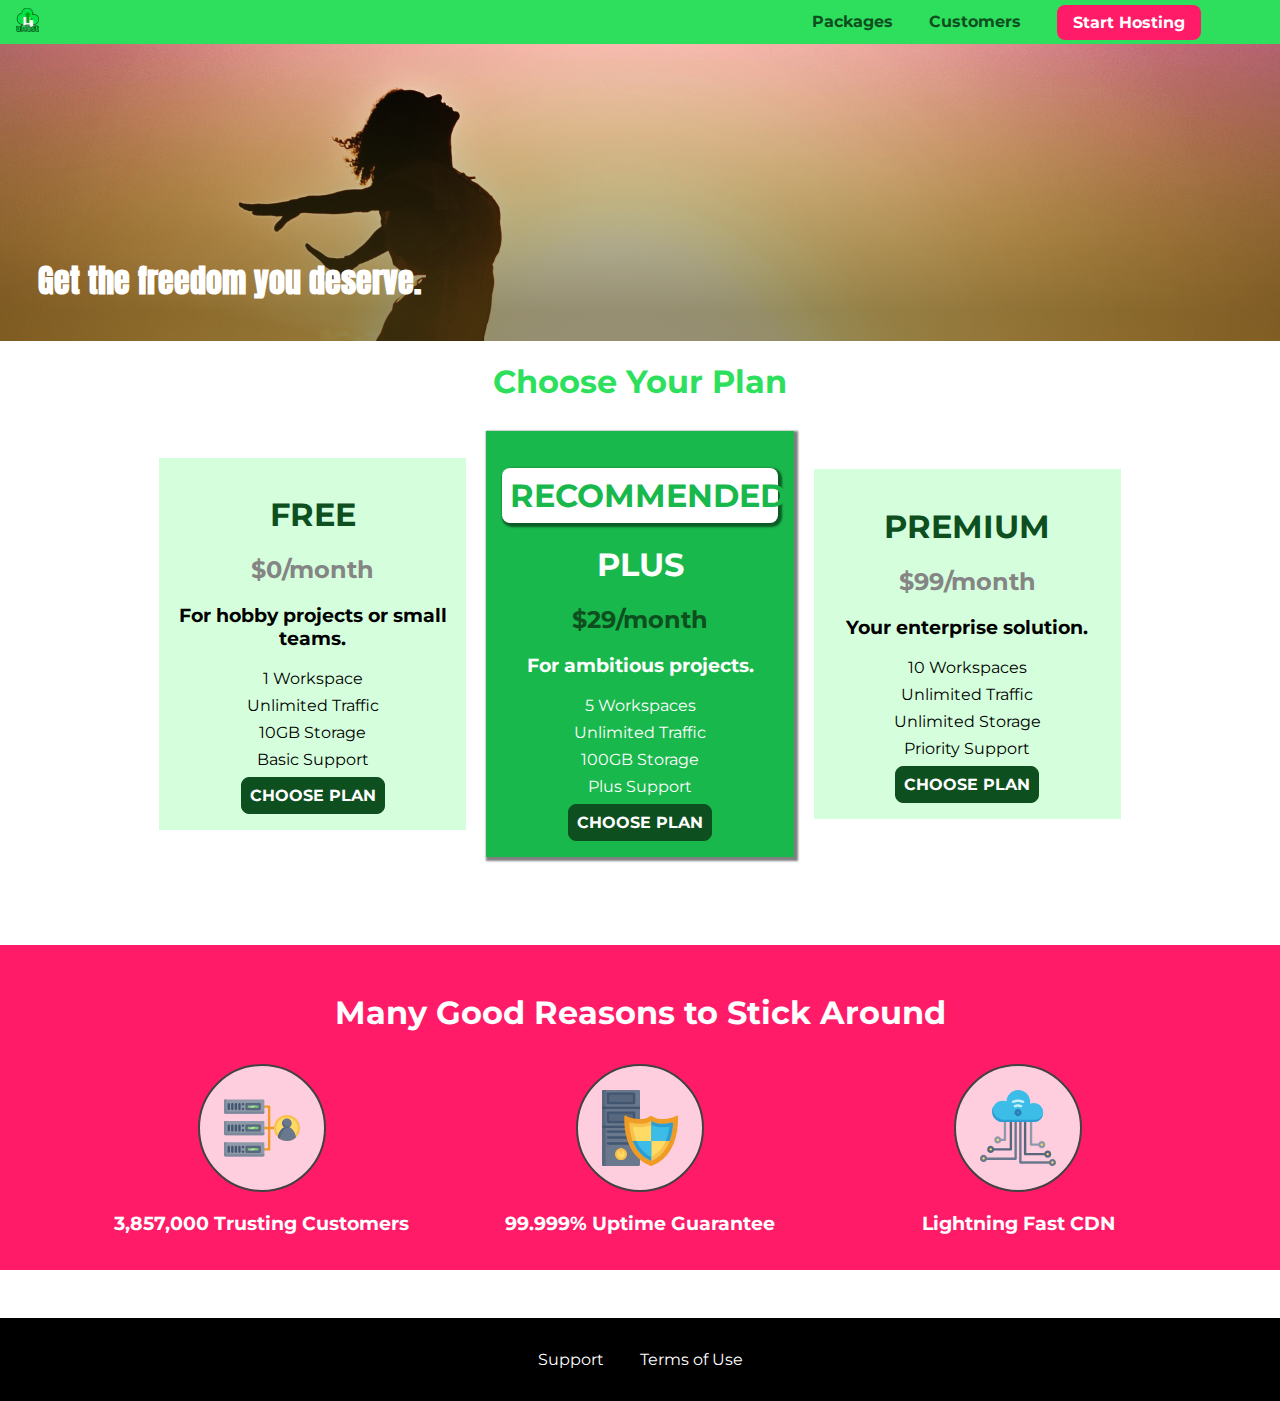
==== commit 03d5ac8a: "Rem as unit for font size" ====
--- a/CSS/Course-Project/index.html
+++ b/CSS/Course-Project/index.html
@@ -6,17 +6,18 @@
     <meta http-equiv="X-UA-Compatible" content="ie=edge">
     <title>uHost</title>
     <link rel="shortcut icon" href="favicon.png">
-    <link rel="stylesheet" href="https://fonts.googleapis.com/css?family=Anton&display=swap">
-    <link href="https://fonts.googleapis.com/css?family=Montserrat&display=swap" rel="stylesheet">
+    <link href="https://fonts.googleapis.com/css?family=Anton" rel="stylesheet">
+    <link href="https://fonts.googleapis.com/css?family=Montserrat:400,700" rel="stylesheet">
     <link rel="stylesheet" href="shared.css">
     <link rel="stylesheet" href="main.css">
 </head>
 
 <body>
+    <div class="backdrop"></div>
     <header class="main-header">
         <div>
             <a href="index.html" class="main-header__brand">
-                <img src="images/uhost-icon.png" alt="Uhost logo">
+                <img src="images/uhost-icon.png" alt="uHost - Your favorite hosting company">
             </a>
         </div>
         <nav class="main-nav">
@@ -24,11 +25,11 @@
                 <li class="main-nav__item">
                     <a href="packages/index.html">Packages</a>
                 </li>
-                <li class="main-nav__item"> 
+                <li class="main-nav__item">
                     <a href="customers/index.html">Customers</a>
                 </li>
                 <li class="main-nav__item main-nav__item--cta">
-                    <a href="start-hositing/index.html">Start Hoisting</a>
+                    <a href="start-hosting/index.html">Start Hosting</a>
                 </li>
             </ul>
         </nav>
@@ -38,8 +39,8 @@
             <h1>Get the freedom you deserve.</h1>
         </section>
         <section id="plans">
-            <h1 class="section-title">Choose your plan</h1>
-            <div class="plan__lists">
+            <h1 class="section-title">Choose Your Plan</h1>
+            <div class="plan__list">
                 <article class="plan">
                     <h1 class="plan__title">FREE</h1>
                     <h2 class="plan__price">$0/month</h2>
@@ -54,8 +55,8 @@
                         <button class="button">CHOOSE PLAN</button>
                     </div>
                 </article>
-                <article class="plan plan--highlighed">
-                    <h1 class="plan--annotation">RECOMMENDED</h1>
+                <article class="plan plan--highlighted">
+                    <h1 class="plan__annotation">RECOMMENDED</h1>
                     <h1 class="plan__title">PLUS</h1>
                     <h2 class="plan__price">$29/month</h2>
                     <h3>For ambitious projects.</h3>
@@ -179,9 +180,58 @@
                             />
 
                         </svg>
-  
                     </div>
                     <p class="key-feature__description">3,857,000 Trusting Customers</p>
+                </li>
+                <li class="key-feature">
+                    <div class="key-feature__image">
+                        <svg viewBox="0 0 512 512">
+                            <path style="fill:#69788D;" d="M248,0H8C3.582,0,0,3.582,0,8v496c0,4.418,3.582,8,8,8h240c4.418,0,8-3.582,8-8V8  C256,3.582,252.418,0,248,0z"
+                            />
+                            <path style="fill:#56677E;" d="M24,504V8c0-4.418,3.582-8,8-8H8C3.582,0,0,3.582,0,8v496c0,4.418,3.582,8,8,8h24  C27.582,512,24,508.418,24,504z"
+                            />
+                            <g>
+                                <rect x="0" y="112" style="fill:#435670;" width="256" height="16" />
+                                <rect x="0" y="240" style="fill:#435670;" width="256" height="16" />
+                            </g>
+                            <path style="fill:#F7C14D;" d="M128,392c-22.056,0-40,17.944-40,40s17.944,40,40,40s40-17.944,40-40S150.056,392,128,392z" />
+                            <path style="fill:#FFDB66;" d="M128,408c-13.233,0-24,10.767-24,24s10.767,24,24,24s24-10.767,24-24S141.233,408,128,408z" />
+                            <path style="fill:#F7C14D;" d="M128,392c-2.739,0-5.414,0.278-8,0.805V424c0,4.418,3.582,8,8,8c4.418,0,8-3.582,8-8v-31.195  C133.414,392.278,130.739,392,128,392z"
+                            />
+                            <g>
+                                <path style="fill:#435670;" d="M216,288H40c-4.418,0-8-3.582-8-8s3.582-8,8-8h176c4.418,0,8,3.582,8,8S220.418,288,216,288z"
+                                />
+                                <path style="fill:#435670;" d="M216,328H40c-4.418,0-8-3.582-8-8s3.582-8,8-8h176c4.418,0,8,3.582,8,8S220.418,328,216,328z"
+                                />
+                                <path style="fill:#435670;" d="M216,368H40c-4.418,0-8-3.582-8-8s3.582-8,8-8h176c4.418,0,8,3.582,8,8S220.418,368,216,368z"
+                                />
+                                <path style="fill:#435670;" d="M216,16H40c-4.418,0-8,3.582-8,8v64c0,4.418,3.582,8,8,8h176c4.418,0,8-3.582,8-8V24   C224,19.582,220.418,16,216,16z"
+                                />
+                            </g>
+                            <rect x="48" y="32" style="fill:#56677E;" width="160" height="48" />
+                            <path style="fill:#435670;" d="M216,144H40c-4.418,0-8,3.582-8,8v64c0,4.418,3.582,8,8,8h176c4.418,0,8-3.582,8-8v-64  C224,147.582,220.418,144,216,144z"
+                            />
+                            <rect x="48" y="160" style="fill:#56677E;" width="160" height="48" />
+                            <path style="fill:#F09B24;" d="M511.747,180.237c-0.194-6.537-8.107-10.107-13.135-5.894c-5.6,4.693-42.904,21.282-98.514,21.282  c-33.45,0-64.625-20.999-64.929-21.206c-2.9-1.991-6.764-1.85-9.512,0.346c-2.677,2.135-27.201,20.86-63.793,20.86  c-55.607,0-92.914-16.589-98.515-21.282c-5.028-4.211-12.941-0.645-13.135,5.894c-1.634,54.834,4.655,105.941,18.693,151.903  c12.096,39.604,29.759,74.047,52.497,102.373c27.538,34.304,62.743,59.882,104.66,76.045c3.069,1.918,6.757,1.921,9.83,0  c41.917-16.163,77.122-41.741,104.66-76.045c22.738-28.326,40.401-62.77,52.497-102.373  C507.092,286.179,513.381,235.071,511.747,180.237z"
+                            />
+                            <path style="fill:#F7C14D;" d="M476.21,221.226c-1.953-1.631-4.568-2.235-7.036-1.628c-21.686,5.327-44.926,8.028-69.075,8.028  c-25.926,0-49.633-8.975-64.955-16.504c-2.307-1.134-5.016-1.091-7.284,0.116c-14.059,7.477-36.919,16.388-65.994,16.388  c-24.153,0-47.394-2.701-69.075-8.028c-5.155-1.268-10.221,2.966-9.894,8.261c2.077,33.693,7.668,65.635,16.616,94.935  c22.774,74.565,66.139,126.334,128.888,153.868c2.032,0.891,4.397,0.891,6.43,0c61.777-27.107,104.716-78.876,127.62-153.868  c8.948-29.3,14.539-61.241,16.616-94.935C479.224,225.319,478.163,222.856,476.21,221.226z"
+                            />
+                            <path style="fill:#FFDB66;" d="M331.609,451.727c-52.604-25.289-89.304-70.987-109.144-135.944  c-6.532-21.39-11.162-44.336-13.82-68.447c17.133,2.852,34.952,4.291,53.22,4.291c29.394,0,53.376-7.793,69.978-15.561  c17.44,7.736,41.656,15.561,68.256,15.561c18.267,0,36.085-1.439,53.219-4.291c-2.659,24.112-7.288,47.06-13.82,68.448  C419.545,381.108,383.27,426.805,331.609,451.727z"
+                            />
+                            <g>
+                                <path style="fill:#2C9DD4;" d="M479.066,227.858c0.157-2.539-0.903-5.002-2.856-6.633s-4.568-2.235-7.036-1.628   c-21.686,5.327-44.926,8.028-69.075,8.028c-25.926,0-49.633-8.975-64.955-16.504c-1.057-0.52-2.2-0.78-3.345-0.806l-0.072,133.351   h123.601c2.556-6.746,4.933-13.702,7.123-20.874C471.398,293.493,476.989,261.552,479.066,227.858z"
+                                />
+                                <path style="fill:#2C9DD4;" d="M206.658,343.667c24.153,63.42,65.028,108.108,121.743,132.995c1.031,0.452,2.147,0.673,3.263,0.666   l0.063-133.661H206.658z"
+                                />
+                            </g>
+                            <g>
+                                <path style="fill:#3CBDE8;" d="M439.497,315.783c6.532-21.389,11.161-44.336,13.82-68.448c-17.134,2.852-34.952,4.291-53.219,4.291   c-26.6,0-50.815-7.824-68.256-15.561l-0.116,107.601h97.758C433.179,334.807,436.524,325.518,439.497,315.783z"
+                                />
+                                <path style="fill:#3CBDE8;" d="M232.523,343.667c21.144,50.298,54.363,86.56,99.087,108.06l0.117-108.06H232.523z" />
+                            </g>
+                        </svg>
+                    </div>
+                    <p class="key-feature__description">99.999% Uptime Guarantee</p>
                 </li>
                 <li class="key-feature">
                     <div class="key-feature__image">
@@ -219,102 +269,6 @@
                             </g>
 
                         </svg>
-  
-                    </div>
-                    <p class="key-feature__description">99.999% Uptime Guarantee</p>
-                </li>
-                <li class="key-feature">
-                    <div class="key-feature__image">
-                        <svg viewBox="0 0 512 512">
-                            <path style="fill:#F09B24;" d="M344,248h-32V112c0-4.418-3.582-8-8-8h-40c-4.418,0-8,3.582-8,8s3.582,8,8,8h32v128h-32  c-4.418,0-8,3.582-8,8s3.582,8,8,8h32v128h-32c-4.418,0-8,3.582-8,8s3.582,8,8,8h40c4.418,0,8-3.582,8-8V264h32c4.418,0,8-3.582,8-8  S348.418,248,344,248z"
-                            />
-                            <path style="fill:#8E9AA9;" d="M264,64H8c-4.418,0-8,3.582-8,8v80c0,4.418,3.582,8,8,8h256c4.418,0,8-3.582,8-8V72  C272,67.582,268.418,64,264,64z"
-                            />
-                            <path style="fill:#7C899B;" d="M24,144c-4.418,0-8-3.582-8-8V64H8c-4.418,0-8,3.582-8,8v80c0,4.418,3.582,8,8,8h256  c4.418,0,8-3.582,8-8v-8H24z"
-                            />
-                            <rect x="152" y="96" style="fill:#B8E3A8;" width="88" height="32" />
-                            <g>
-                                <polygon style="fill:#7EC97D;" points="152,96 152,128 166,128 198,96  " />
-                                <polygon style="fill:#7EC97D;" points="220,96 188,128 240,128 240,96  " />
-                            </g>
-                            <path style="fill:#56677E;" d="M240,136h-88c-4.418,0-8-3.582-8-8V96c0-4.418,3.582-8,8-8h88c4.418,0,8,3.582,8,8v32  C248,132.418,244.418,136,240,136z M160,120h72v-16h-72V120z"
-                            />
-                            <g>
-                                <path style="fill:#435670;" d="M32,136c-4.418,0-8-3.582-8-8V96c0-4.418,3.582-8,8-8s8,3.582,8,8v32C40,132.418,36.418,136,32,136z   "
-                                />
-                                <path style="fill:#435670;" d="M56,136c-4.418,0-8-3.582-8-8V96c0-4.418,3.582-8,8-8s8,3.582,8,8v32C64,132.418,60.418,136,56,136z   "
-                                />
-                                <path style="fill:#435670;" d="M80,136c-4.418,0-8-3.582-8-8V96c0-4.418,3.582-8,8-8s8,3.582,8,8v32C88,132.418,84.418,136,80,136z   "
-                                />
-                                <path style="fill:#435670;" d="M104,136c-4.418,0-8-3.582-8-8V96c0-4.418,3.582-8,8-8s8,3.582,8,8v32   C112,132.418,108.418,136,104,136z"
-                                />
-                                <path style="fill:#435670;" d="M128,105c-4.418,0-8-3.582-8-8v-1c0-4.418,3.582-8,8-8s8,3.582,8,8v1   C136,101.418,132.418,105,128,105z"
-                                />
-                                <path style="fill:#435670;" d="M128,136c-4.418,0-8-3.582-8-8v-1c0-4.418,3.582-8,8-8s8,3.582,8,8v1   C136,132.418,132.418,136,128,136z"
-                                />
-                            </g>
-                            <path style="fill:#8E9AA9;" d="M264,208H8c-4.418,0-8,3.582-8,8v80c0,4.418,3.582,8,8,8h256c4.418,0,8-3.582,8-8v-80  C272,211.582,268.418,208,264,208z"
-                            />
-                            <path style="fill:#7C899B;" d="M24,288c-4.418,0-8-3.582-8-8v-72H8c-4.418,0-8,3.582-8,8v80c0,4.418,3.582,8,8,8h256  c4.418,0,8-3.582,8-8v-8H24z"
-                            />
-                            <rect x="152" y="240" style="fill:#B8E3A8;" width="88" height="32" />
-                            <g>
-                                <polygon style="fill:#7EC97D;" points="152,240 152,272 166,272 198,240  " />
-                                <polygon style="fill:#7EC97D;" points="220,240 188,272 240,272 240,240  " />
-                            </g>
-                            <path style="fill:#56677E;" d="M240,280h-88c-4.418,0-8-3.582-8-8v-32c0-4.418,3.582-8,8-8h88c4.418,0,8,3.582,8,8v32  C248,276.418,244.418,280,240,280z M160,264h72v-16h-72V264z"
-                            />
-                            <g>
-                                <path style="fill:#435670;" d="M32,280c-4.418,0-8-3.582-8-8v-32c0-4.418,3.582-8,8-8s8,3.582,8,8v32C40,276.418,36.418,280,32,280   z"
-                                />
-                                <path style="fill:#435670;" d="M56,280c-4.418,0-8-3.582-8-8v-32c0-4.418,3.582-8,8-8s8,3.582,8,8v32C64,276.418,60.418,280,56,280   z"
-                                />
-                                <path style="fill:#435670;" d="M80,280c-4.418,0-8-3.582-8-8v-32c0-4.418,3.582-8,8-8s8,3.582,8,8v32C88,276.418,84.418,280,80,280   z"
-                                />
-                                <path style="fill:#435670;" d="M104,280c-4.418,0-8-3.582-8-8v-32c0-4.418,3.582-8,8-8s8,3.582,8,8v32   C112,276.418,108.418,280,104,280z"
-                                />
-                                <path style="fill:#435670;" d="M128,249c-4.418,0-8-3.582-8-8v-1c0-4.418,3.582-8,8-8s8,3.582,8,8v1   C136,245.418,132.418,249,128,249z"
-                                />
-                                <path style="fill:#435670;" d="M128,280c-4.418,0-8-3.582-8-8v-1c0-4.418,3.582-8,8-8s8,3.582,8,8v1   C136,276.418,132.418,280,128,280z"
-                                />
-                            </g>
-                            <path style="fill:#8E9AA9;" d="M264,352H8c-4.418,0-8,3.582-8,8v80c0,4.418,3.582,8,8,8h256c4.418,0,8-3.582,8-8v-80  C272,355.582,268.418,352,264,352z"
-                            />
-                            <path style="fill:#7C899B;" d="M24,432c-4.418,0-8-3.582-8-8v-72H8c-4.418,0-8,3.582-8,8v80c0,4.418,3.582,8,8,8h256  c4.418,0,8-3.582,8-8v-8H24z"
-                            />
-                            <rect x="152" y="384" style="fill:#B8E3A8;" width="88" height="32" />
-                            <g>
-                                <polygon style="fill:#7EC97D;" points="152,384 152,416 166,416 198,384  " />
-                                <polygon style="fill:#7EC97D;" points="220,384 188,416 240,416 240,384  " />
-                            </g>
-                            <path style="fill:#56677E;" d="M240,424h-88c-4.418,0-8-3.582-8-8v-32c0-4.418,3.582-8,8-8h88c4.418,0,8,3.582,8,8v32  C248,420.418,244.418,424,240,424z M160,408h72v-16h-72V408z"
-                            />
-                            <g>
-                                <path style="fill:#435670;" d="M32,424c-4.418,0-8-3.582-8-8v-32c0-4.418,3.582-8,8-8s8,3.582,8,8v32C40,420.418,36.418,424,32,424   z"
-                                />
-                                <path style="fill:#435670;" d="M56,424c-4.418,0-8-3.582-8-8v-32c0-4.418,3.582-8,8-8s8,3.582,8,8v32C64,420.418,60.418,424,56,424   z"
-                                />
-                                <path style="fill:#435670;" d="M80,424c-4.418,0-8-3.582-8-8v-32c0-4.418,3.582-8,8-8s8,3.582,8,8v32C88,420.418,84.418,424,80,424   z"
-                                />
-                                <path style="fill:#435670;" d="M104,424c-4.418,0-8-3.582-8-8v-32c0-4.418,3.582-8,8-8s8,3.582,8,8v32   C112,420.418,108.418,424,104,424z"
-                                />
-                                <path style="fill:#435670;" d="M128,393c-4.418,0-8-3.582-8-8v-1c0-4.418,3.582-8,8-8s8,3.582,8,8v1   C136,389.418,132.418,393,128,393z"
-                                />
-                                <path style="fill:#435670;" d="M128,424c-4.418,0-8-3.582-8-8v-1c0-4.418,3.582-8,8-8s8,3.582,8,8v1   C136,420.418,132.418,424,128,424z"
-                                />
-                            </g>
-                            <path style="fill:#F7C14D;" d="M424,168c-48.523,0-88,39.477-88,88s39.477,88,88,88s88-39.477,88-88S472.523,168,424,168z" />
-                            <path style="fill:#FFDB66;" d="M424,184c-39.701,0-72,32.299-72,72s32.299,72,72,72s72-32.299,72-72S463.701,184,424,184z" />
-                            <path style="fill:#69788D;" d="M484.893,314.16C476.393,274.588,451.922,248,424,248s-52.393,26.588-60.893,66.16  c-0.605,2.82,0.354,5.749,2.511,7.664C381.731,336.124,402.465,344,424,344s42.269-7.876,58.381-22.176  C484.539,319.909,485.498,316.98,484.893,314.16z"
-                            />
-                            <path style="fill:#56677E;" d="M434.053,249.171C430.768,248.403,427.411,248,424,248c-27.922,0-52.393,26.588-60.893,66.16  c-0.605,2.82,0.354,5.749,2.511,7.664c3.383,3.002,6.979,5.703,10.734,8.125C384.904,286.243,407.373,255.378,434.053,249.171z"
-                            />
-                            <path style="fill:#69788D;" d="M424,192c-17.645,0-32,14.355-32,32s14.355,32,32,32s32-14.355,32-32S441.645,192,424,192z" />
-                            <path style="fill:#56677E;" d="M432,248c-17.645,0-32-14.355-32-32c0-6.783,2.128-13.076,5.742-18.258  C397.444,203.53,392,213.138,392,224c0,17.645,14.355,32,32,32c10.862,0,20.471-5.444,26.258-13.742  C445.076,245.872,438.783,248,432,248z"
-                            />
-
-                        </svg>
-  
                     </div>
                     <p class="key-feature__description">Lightning Fast CDN</p>
                 </li>
--- a/CSS/Course-Project/shared.css
+++ b/CSS/Course-Project/shared.css
@@ -1,129 +1,143 @@
 * {
-
     box-sizing: border-box;
 }
-body{
+
+body {
     font-family: 'Montserrat', sans-serif;
-    margin: 0px;
+    margin: 0;
 }
 
-.main-header{
+.backdrop {
+    position: fixed;
+    display: none;
+    top: 0;
+    left: 0;
+    z-index: 100;
+    width: 100vw;
+    height: 100vh;
+    background: rgba(0,0,0,0.5);
+}
+
+.main-header {
     width: 100%;
     position: fixed;
-    top: 0px;
+    top: 0;
+    left: 0;
+    background: #2ddf5c;
+    padding: 0.5rem 1rem;
     z-index: 1;
-    background: #2ddf5c;
-    padding: 8px 16px;
-}
-.main-nav__item{
-    display: inline-block;
-    margin: 0 16px;
 }
 
-.main-nav__items{
-    margin: 0px;
-    padding: 0px;
-    list-style: none;
-}
-
-.main-nav{
-    display: inline-block;
-    text-align: right;
-    width: calc(100% - 80px);
-    vertical-align: middle;
-}
-
-.main-header > div{
+.main-header > div {
     display: inline-block;
     vertical-align: middle;
 }
 
-.main-header__brand{
+.main-header__brand {
     color: #0e4f1f;
     text-decoration: none;
     font-weight: bold;
-    font-size: 22px;
+    font-size: 1.5rem;
+    height: 1.5rem;
+    /* width: 20px; */
     display: inline-block;
 }
 
-.main-header__brand img{
-    height:22px
+.main-header__brand img {
+    height: 100%;
+    /* width: 100%; */
 }
 
-.main-nav__item a{
+.main-nav {
+    display: inline-block;
+    text-align: right;
+    width: calc(100% - 74px);
+    vertical-align: middle;
+}
+
+.main-nav__items {
+    margin: 0;
+    padding: 0;
+    list-style: none;
+}
+
+.main-nav__item {
+    display: inline-block;
+    margin: 0 1rem;
+}
+
+.main-nav__item a {
+    text-decoration: none;
     color: #0e4f1f;
-    text-decoration: none;
     font-weight: bold;
-    padding: 5px 0px;
-
+    padding: 0.2rem 0;
 }
 
 .main-nav__item a:hover,
-.main-nav__item a:active{
+.main-nav__item a:active {
     color: white;
     border-bottom: 5px solid white;
 }
 
-.main-nav__item--cta a{
+.main-nav__item--cta a {
     color: white;
     background: #ff1b68;
-    padding: 8px 16px;
+    padding: 0.5rem 1rem;
     border-radius: 8px;
 }
 
 .main-nav__item--cta a:hover,
-.main-nav__item--cta a:active{
+.main-nav__item--cta a:active {
     color: #ff1b68;
-    background-color: white;
+    background: white;
     border: none;
 }
 
-.main-footer{
+.main-footer {
     background: black;
-    padding: 32px;
-    margin-top: 8px;
+    padding: 2rem;
+    margin-top: 3rem;
 }
 
-.main-footer__links{
+.main-footer__links {
+    list-style: none;
     margin: 0;
     padding: 0;
     text-align: center;
 }
 
-.main-footer__link{
+.main-footer__link {
     display: inline-block;
-    margin: 0 16px;
-    text-decoration: none;
+    margin: 0 1rem;
 }
 
-.main-footer__link a{
+.main-footer__link a {
     color: white;
     text-decoration: none;
 }
 
 .main-footer__link a:hover,
-.main-footer__link a:active{
+.main-footer__link a:active {
     color: #ccc;
+}
+
+.button {
+    background: #0e4f1f;
+    color: white;
+    font: inherit;
+    border: 1.5px solid #0e4f1f;
+    padding: 0.5rem;
+    border-radius: 8px;
+    font-weight: bold;
     cursor: pointer;
 }
 
-.button{
-    color: white;
-    background: #0e4f1f;
-    font: inherit;
-    border: 1.5px #0e4f1f solid;
-    padding: 8px;
-    border-radius: 8px;
-    font-weight: bold;
-    cursor: pointer; 
+.button:hover,
+.button:active {
+    background: white;
+    color: #0e4f1f;
 }
 
-.button:hover,
-.button:active{
-    color: #0e4f1f;
-    background: white;
+.button:focus {
+    outline: none;
 }
-
-.button:focus{
-    outline: none;
-}--- a/CSS/Course-Project/main.css
+++ b/CSS/Course-Project/main.css
@@ -1,120 +1,133 @@
-#product-overview{
-    background-image: url("images/freedom.jpg");
-    background-size: cover;
-    background-position: left 20% ;
-    background-repeat: no-repeat;
+#product-overview {
+    background: linear-gradient(to top, rgba(80, 68, 18, 0.6) 10%, transparent),
+      url("images/freedom.jpg") left 10% bottom 80%/cover no-repeat border-box,
+      #ff1b68;
+    /* background-image: url("freedom.jpg");
+      background-size: cover;
+      background-position: left 10% bottom 20%; */
+    /* background-repeat: no-repeat;
+      background-origin: border-box;
+      background-clip: border-box; */
+    /* background-image: linear-gradient(180deg, red 70%, blue 60%, rgba(0,0,0,0.5)); */
+    /* background-image: radial-gradient(ellipse farthest-corner at 20% 50%, red, blue 70%, green); */
     width: 100%;
-    height: 528px;
-    padding: 10px;
+    height: 33vh;
+    margin-top: 2.75rem;
+    /* border: 5px dashed red; */
     position: relative;
-}
-
-.section-title {
+  }
+  
+  .section-title {
     color: #2ddf5c;
     text-align: center;
-}
-
-#product-overview h1 {
+  }
+  
+  #product-overview h1 {
     color: white;
-    font-family: 'Anton', sans-serif;
+    font-family: "Anton", sans-serif;
     position: absolute;
     bottom: 5%;
     left: 3%;
-}
-
-.plan__list {
+  }
+  
+  .plan__list {
     width: 80%;
     margin: auto;
     text-align: center;
-}
-
-.plan {
+  }
+  
+  .plan {
     background: #d5ffdc;
     text-align: center;
-    padding: 16px;
-    margin: 8px;
+    padding: 1rem;
+    margin: 0.5rem;
     display: inline-block;
     width: 30%;
     vertical-align: middle;
-}
-
-.plan--highlighted {
+  }
+  
+  .plan--highlighted {
     background: #19b84c;
     color: white;
     box-shadow: 2px 2px 2px 2px rgba(0, 0, 0, 0.5);
-}
-
-.plan__annotation {
+  }
+  
+  .plan__annotation {
     background: white;
     color: #19b84c;
-    padding: 8px;
+    padding: 0.5rem;
     box-shadow: 2px 2px 2px 2px rgba(0, 0, 0, 0.5);
     border-radius: 8px;
-}
-
-.plan__title {
+  }
+  
+  .plan__title {
     color: #0e4f1f;
-}
-
-.plan__price {
+  }
+  
+  .plan__price {
     color: #858585;
-}
-
-.plan--highlighted .plan__title {
+  }
+  
+  .plan--highlighted .plan__title {
     color: white;
-}
-
-.plan--highlighted .plan__price {
+  }
+  
+  .plan--highlighted .plan__price {
     color: #0e4f1f;
-}
-
-.plan__features {
+  }
+  
+  .plan__features {
     list-style: none;
     margin: 0;
     padding: 0;
-}
-
-.plan__feature {
-    margin: 8px 0;
-}
-
-#key-features {
+  }
+  
+  .plan__feature {
+    margin: 0.5rem 0;
+  }
+  
+  #key-features {
     background: #ff1b68;
-    margin-top: 80px;
-    padding: 16px;
-}
-
-#key-features .section-title {
+    margin-top: 5rem;
+    padding: 1rem;
+  }
+  
+  #key-features .section-title {
     color: white;
-    margin: 32px;
-}
-
-.key-feature__list {
+    margin: 2rem;
+  }
+  
+  .key-feature__list {
     list-style: none;
     margin: 0;
     padding: 0;
     text-align: center;
-}
-
-.key-feature {
+  }
+  
+  .key-feature {
     display: inline-block;
     width: 30%;
     vertical-align: top;
-}
-
-.key-feature__image {
+  }
+  
+  .key-feature__image {
     background: #ffcede;
     width: 128px;
     height: 128px;
     border: 2px solid #424242;
     border-radius: 50%;
     margin: auto;
-    padding: 20px;
-}
-
-.key-feature__description {
+    padding: 1.5rem;
+  }
+  
+  .key-feature__description {
     text-align: center;
     font-weight: bold;
     color: white;
-    font-size: 20px;
-}+    font-size: 1.2rem;
+  }
+  
+  /* h1 {
+      font-family: sans-serif;
+  } */
+  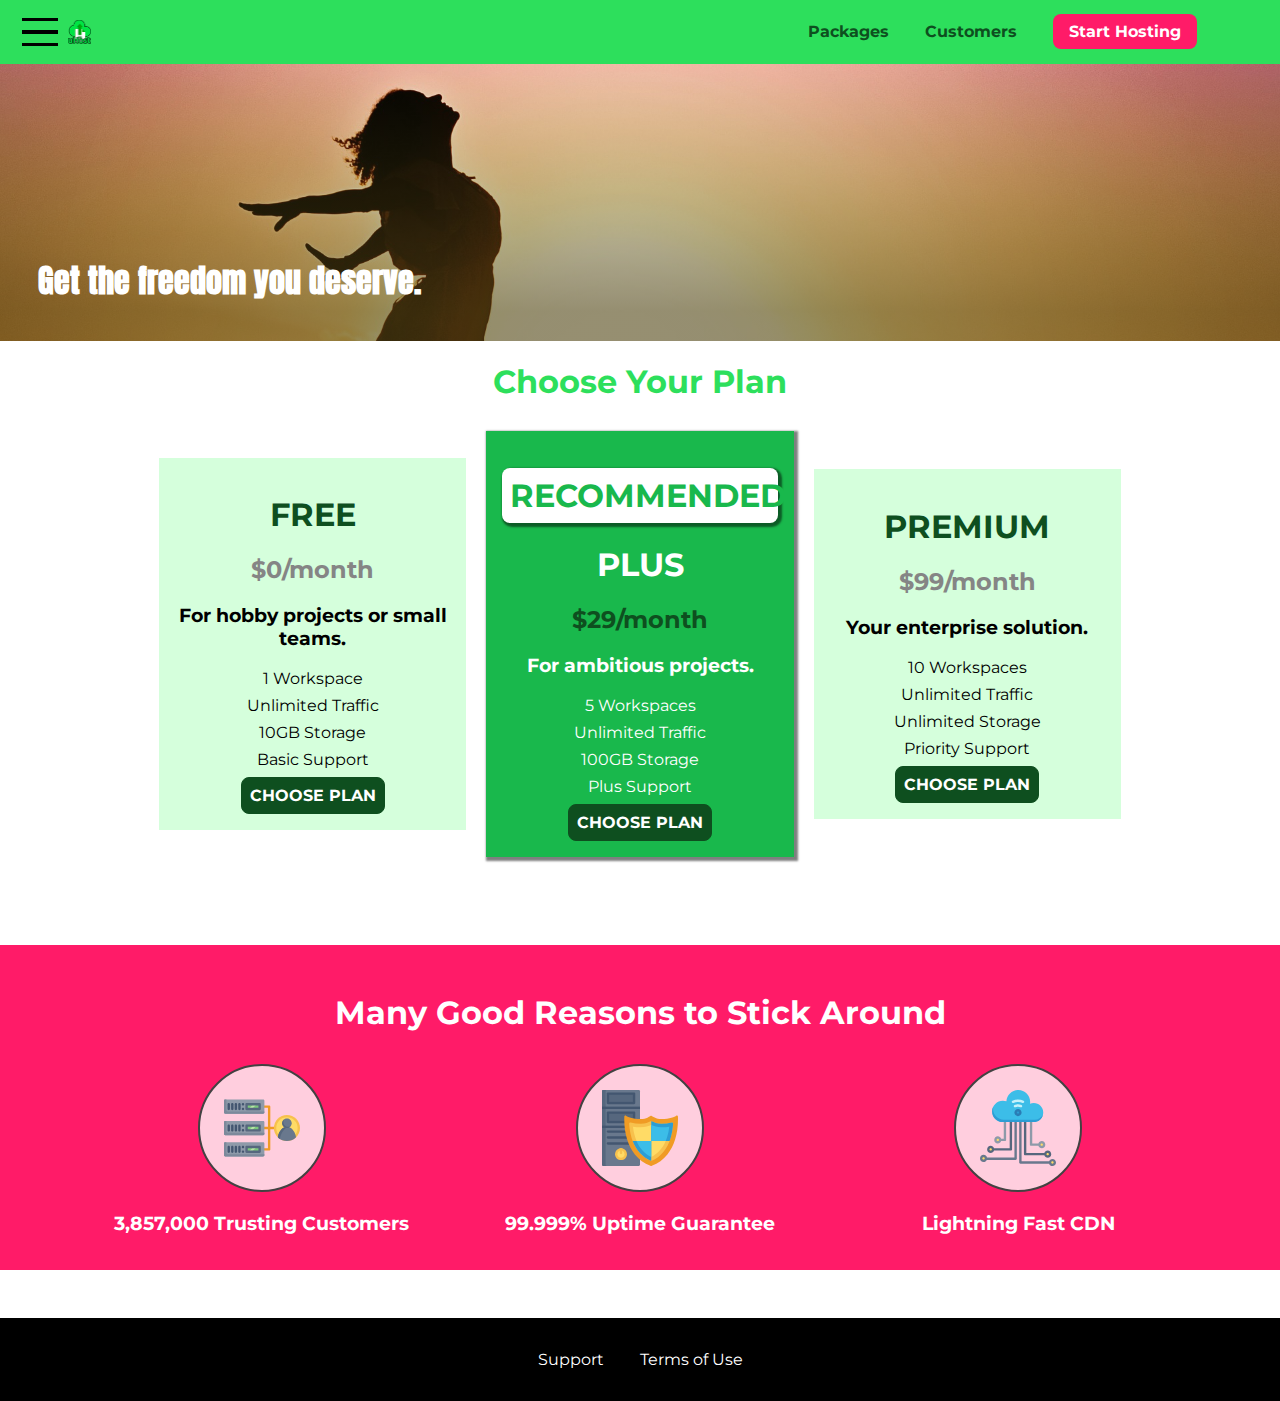
==== commit c28dd158: "Adding JavaScript to the project" ====
--- a/CSS/Course-Project/index.html
+++ b/CSS/Course-Project/index.html
@@ -14,8 +14,20 @@
 
 <body>
     <div class="backdrop"></div>
+    <div class="modal">
+        <h1 class="modal__title">Do you want to continue?</h1>
+        <div class="modal__actions">
+            <a href="start-hosting/index.html" class="modal__action">Yes!</a>
+            <button class="modal__action modal__action--negative" type="button">No!</button>
+        </div>
+    </div>
     <header class="main-header">
         <div>
+            <button class="toggle-button">
+                <span class="toggle-button__bar"></span>
+                <span class="toggle-button__bar"></span>
+                <span class="toggle-button__bar"></span>
+            </button>
             <a href="index.html" class="main-header__brand">
                 <img src="images/uhost-icon.png" alt="uHost - Your favorite hosting company">
             </a>
@@ -34,6 +46,19 @@
             </ul>
         </nav>
     </header>
+    <nav class="mobile-nav">
+        <ul class="mobile-nav__items">
+            <li class="mobile-nav__item">
+                <a href="packages/index.html">Packages</a>
+            </li>
+            <li class="mobile-nav__item">
+                <a href="customers/index.html">Customers</a>
+            </li>
+            <li class="mobile-nav__item mobile-nav__item--cta">
+                <a href="start-hosting/index.html">Start Hosting</a>
+            </li>
+        </ul>
+    </nav>
     <main>
         <section id="product-overview">
             <h1>Get the freedom you deserve.</h1>
@@ -287,6 +312,7 @@
             </ul>
         </nav>
     </footer>
+    <script src="shared.js"></script>
 </body>
 
 </html>--- a/CSS/Course-Project/shared.css
+++ b/CSS/Course-Project/shared.css
@@ -33,6 +33,28 @@
     vertical-align: middle;
 }
 
+.toggle-button {
+    width: 3rem;
+    background: transparent;
+    border: none;
+    cursor: pointer;
+    padding-top: 0;
+    padding-bottom: 0;
+    vertical-align: middle;
+  }
+  
+  .toggle-button:focus {
+    outline: none;
+  }
+  
+  .toggle-button__bar {
+    width: 100%;
+    height: 0.2rem;
+    background: black;
+    display: block;
+    margin: 0.6rem 0;
+  }
+
 .main-header__brand {
     color: #0e4f1f;
     text-decoration: none;
@@ -41,6 +63,7 @@
     height: 1.5rem;
     /* width: 20px; */
     display: inline-block;
+    vertical-align: middle;
 }
 
 .main-header__brand img {
@@ -51,7 +74,7 @@
 .main-nav {
     display: inline-block;
     text-align: right;
-    width: calc(100% - 74px);
+    width: calc(100% - 130px);
     vertical-align: middle;
 }
 
@@ -66,7 +89,8 @@
     margin: 0 1rem;
 }
 
-.main-nav__item a {
+.main-nav__item a,
+.mobile-nav__item a {
     text-decoration: none;
     color: #0e4f1f;
     font-weight: bold;
@@ -79,7 +103,8 @@
     border-bottom: 5px solid white;
 }
 
-.main-nav__item--cta a {
+.main-nav__item--cta a,
+.mobile-nav__item--cta a {
     color: white;
     background: #ff1b68;
     padding: 0.5rem 1rem;
@@ -87,7 +112,9 @@
 }
 
 .main-nav__item--cta a:hover,
-.main-nav__item--cta a:active {
+.main-nav__item--cta a:active,
+.mobile-nav__item--cta a:hover,
+.mobile-nav__item--cta a:active {
     color: #ff1b68;
     background: white;
     border: none;
@@ -121,6 +148,34 @@
     color: #ccc;
 }
 
+.mobile-nav {
+    display: none;
+    position: fixed;
+    z-index: 101;
+    top: 0;
+    left: 0;
+    background: white;
+    width: 80%;
+    height: 100vh;
+  }
+  
+  .mobile-nav__items {
+    width: 90%;
+    height: 100%;
+    list-style: none;
+    margin: 10% auto;
+    padding: 0;
+    text-align: center;
+  }
+  
+  .mobile-nav__item {
+    margin: 1rem 0;
+  }
+  
+  .mobile-nav__item a {
+    font-size: 1.5rem;
+  }
+
 .button {
     background: #0e4f1f;
     color: white;
--- a/CSS/Course-Project/main.css
+++ b/CSS/Course-Project/main.css
@@ -130,4 +130,53 @@
   /* h1 {
       font-family: sans-serif;
   } */
-  +  
+
+  .modal {
+    position: fixed;
+    display: none;
+    z-index: 200;
+    top: 20%;
+    left: 30%;
+    width: 40%;
+    background: white;
+    padding: 1rem;
+    border: 1px solid #ccc;
+    box-shadow: 1px 1px 1px rgba(0, 0, 0, 0.5);
+  }
+  
+  .modal__title {
+    text-align: center;
+    margin: 0 0 1rem 0;
+  }
+  
+  .modal__actions {
+    text-align: center;
+  }
+  
+  .modal__action {
+    border: 1px solid #0e4f1f;
+    background: #0e4f1f;
+    text-decoration: none;
+    color: white;
+    font: inherit;
+    padding: 0.5rem 1rem;
+    cursor: pointer;
+  }
+  
+  .modal__action:hover,
+  .modal__action:active {
+    background: #2ddf5c;
+    border-color: #2ddf5c;
+  }
+  
+  .modal__action--negative {
+    background: red;
+    border-color: red;
+  }
+  
+  .modal__action--negative:hover,
+  .modal__action--negative:active {
+    background: #ff5454;
+    border-color: #ff5454;
+  }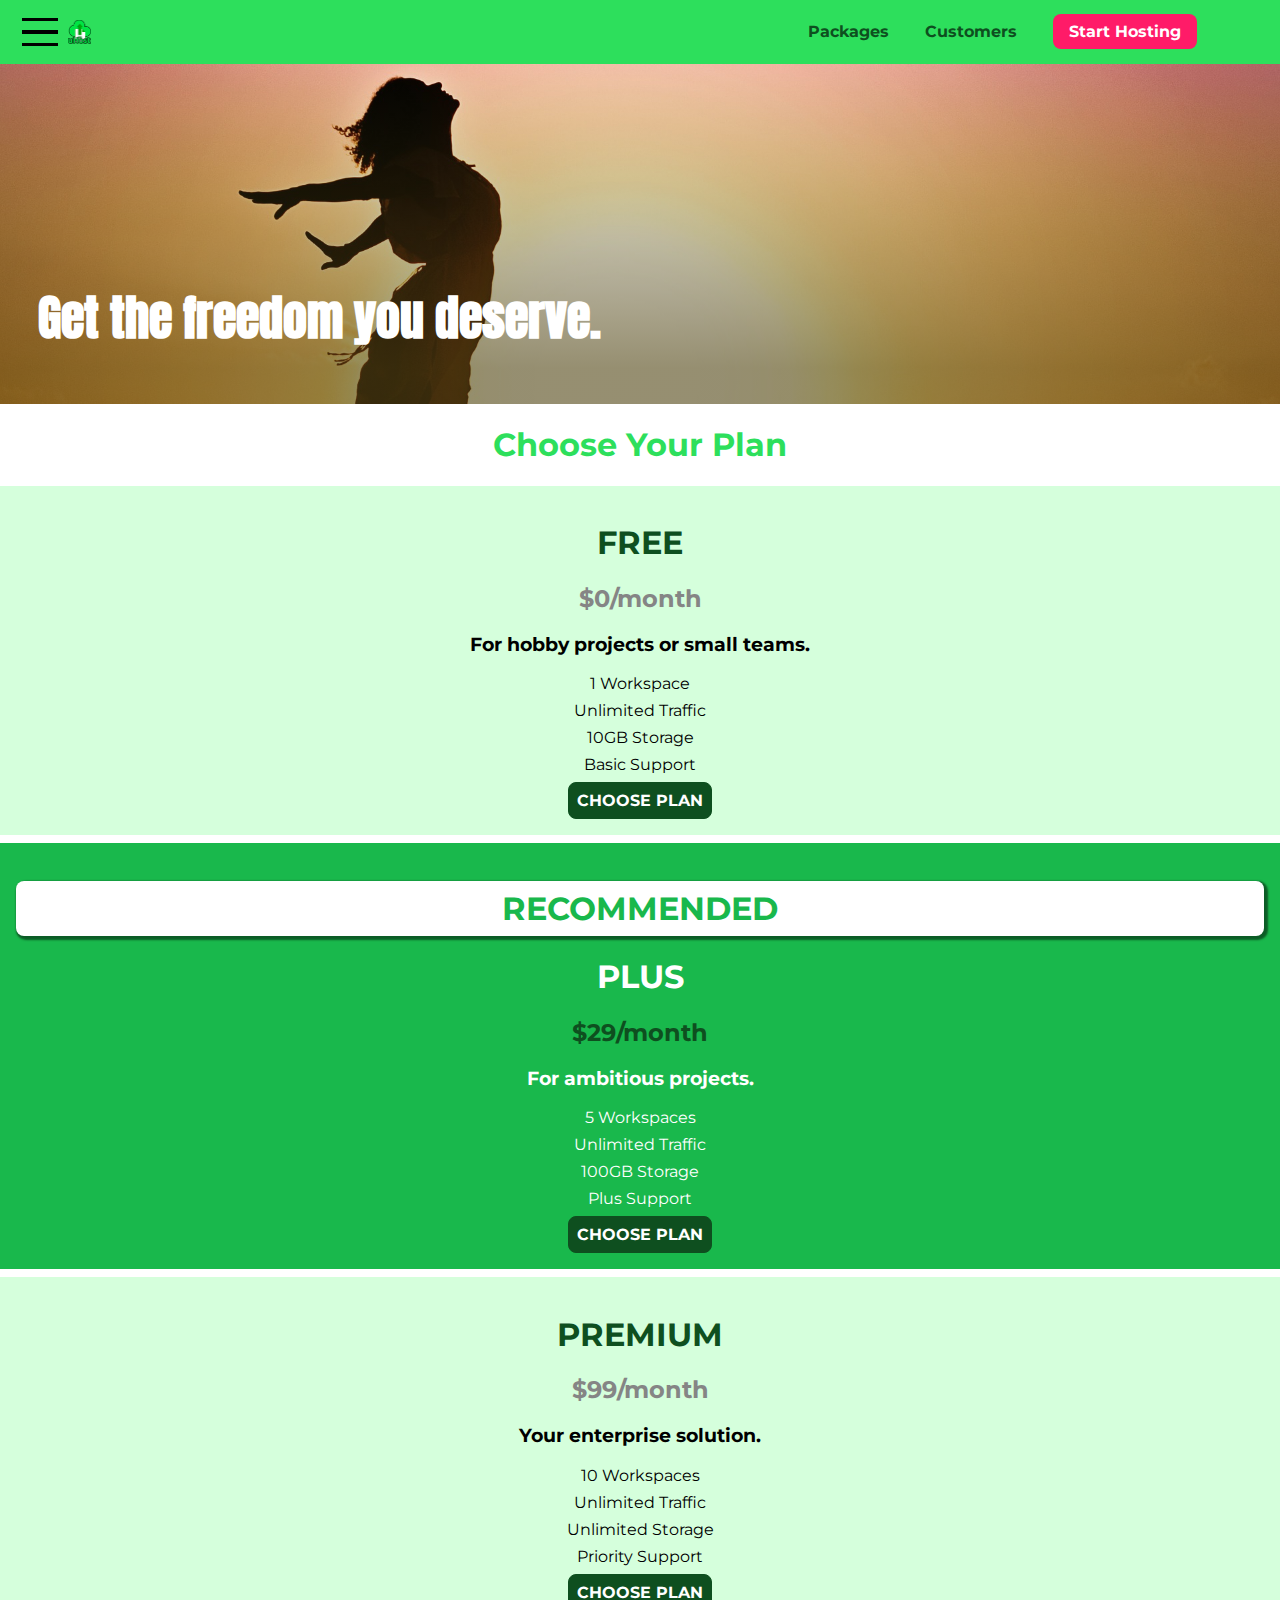
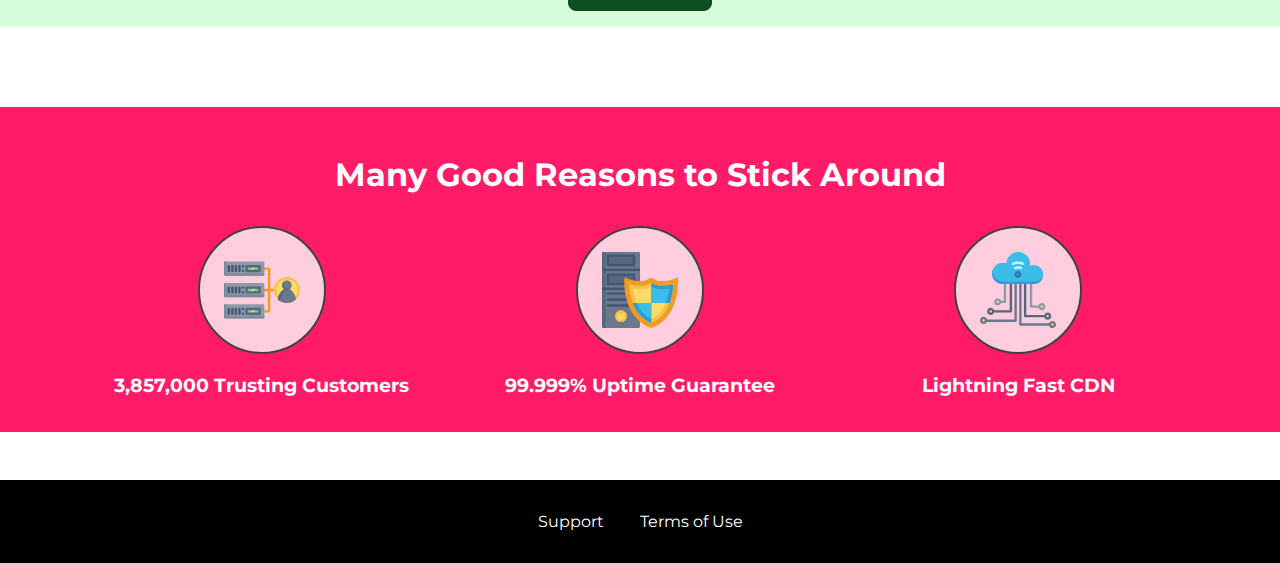
==== commit 0a861774: "Added Responsive pages for app" ====
--- a/CSS/Course-Project/index.html
+++ b/CSS/Course-Project/index.html
@@ -4,6 +4,7 @@
 <head>
     <meta charset="UTF-8">
     <meta http-equiv="X-UA-Compatible" content="ie=edge">
+    <meta name="viewport" content="width=device-width, initial-scale=1.0">
     <title>uHost</title>
     <link rel="shortcut icon" href="favicon.png">
     <link href="https://fonts.googleapis.com/css?family=Anton" rel="stylesheet">
--- a/CSS/Course-Project/shared.css
+++ b/CSS/Course-Project/shared.css
@@ -196,3 +196,7 @@
 .button:focus {
     outline: none;
 }
+
+.open{
+    display: block !important;
+}
--- a/CSS/Course-Project/main.css
+++ b/CSS/Course-Project/main.css
@@ -1,6 +1,6 @@
 #product-overview {
     background: linear-gradient(to top, rgba(80, 68, 18, 0.6) 10%, transparent),
-      url("images/freedom.jpg") left 10% bottom 80%/cover no-repeat border-box,
+      url("images/freedom.jpg") center/cover no-repeat border-box,
       #ff1b68;
     /* background-image: url("freedom.jpg");
       background-size: cover;
@@ -28,28 +28,36 @@
     position: absolute;
     bottom: 5%;
     left: 3%;
+    font-size: 1.6rem;
+  }
+
+  @media (min-width:40rem){
+    #product-overview {
+      height: 40vh;
+      background-position: 50% 25%;
+    }
+    #product-overview h1 {
+      font-size: 3rem;
+    }
   }
   
-  .plan__list {
-    width: 80%;
-    margin: auto;
+  /*.plan__list {
+    width: 100%;
     text-align: center;
-  }
+  }*/
   
   .plan {
     background: #d5ffdc;
     text-align: center;
     padding: 1rem;
-    margin: 0.5rem;
-    display: inline-block;
-    width: 30%;
-    vertical-align: middle;
+    margin: 0.5rem 0;
+    width: 100%;
   }
   
   .plan--highlighted {
     background: #19b84c;
     color: white;
-    box-shadow: 2px 2px 2px 2px rgba(0, 0, 0, 0.5);
+    /*box-shadow: 2px 2px 2px 2px rgba(0, 0, 0, 0.5);*/
   }
   
   .plan__annotation {
